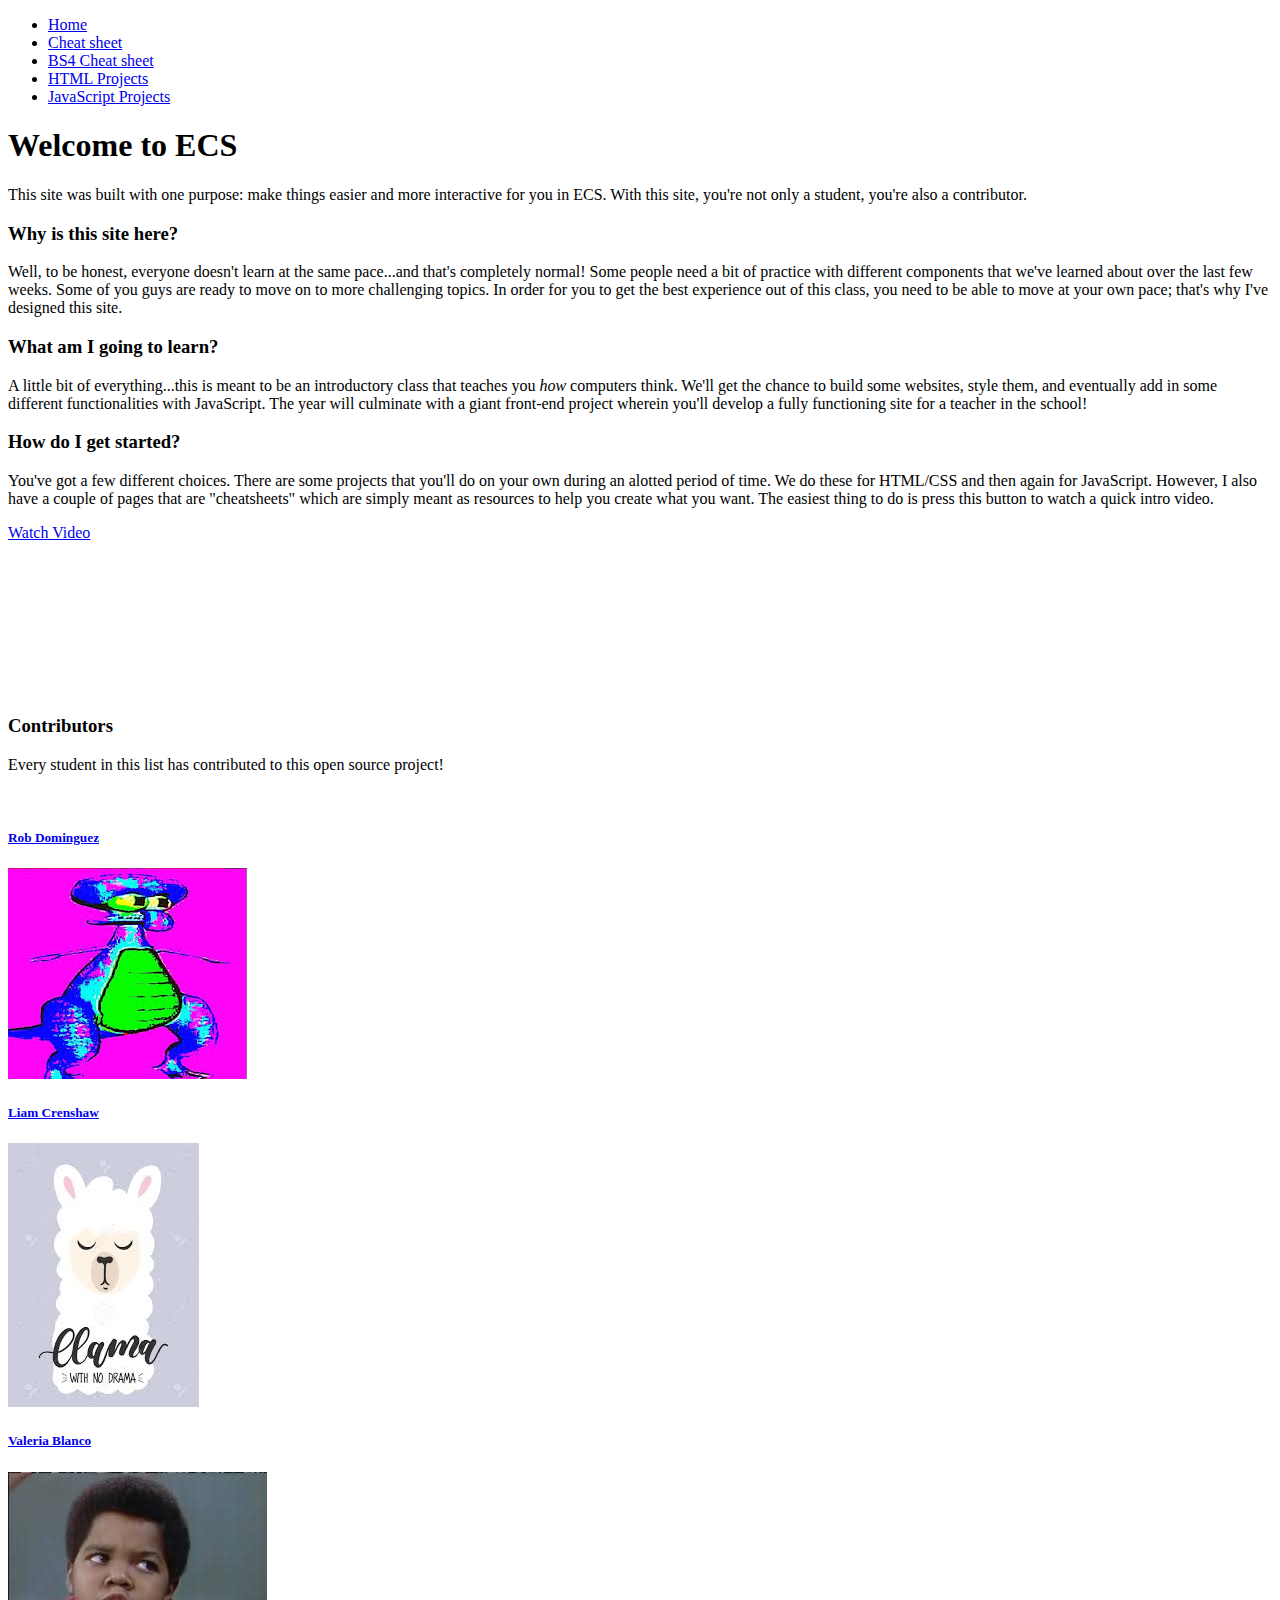
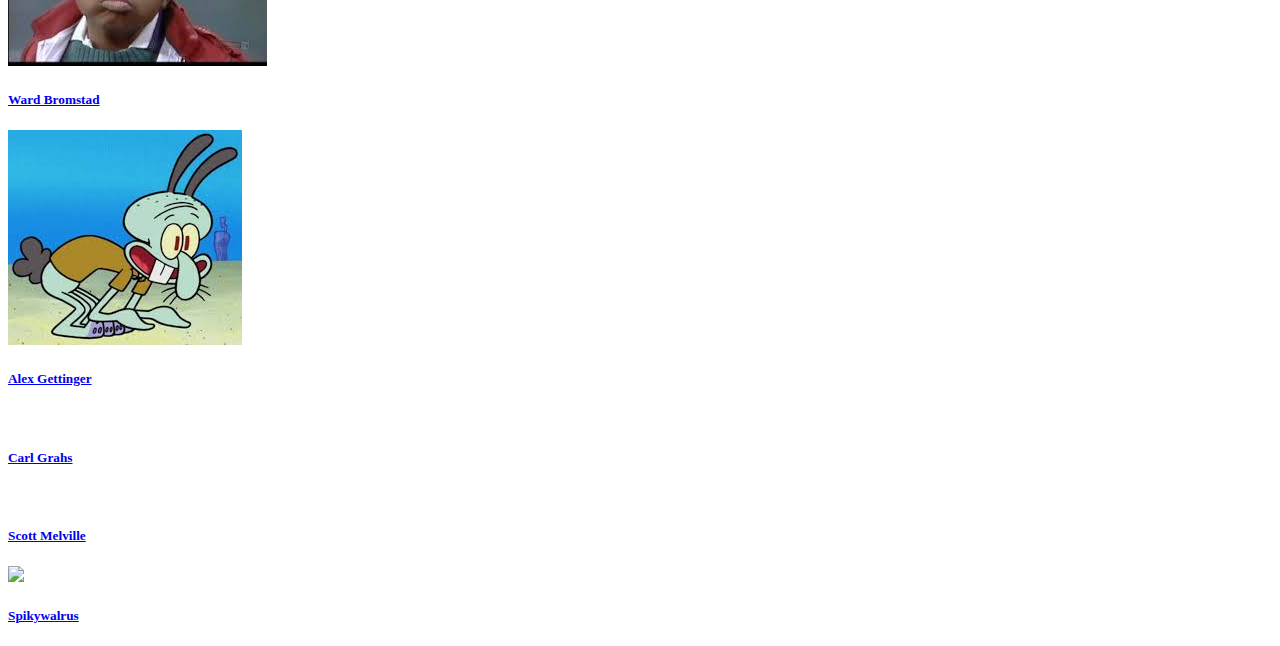
==== index.html @ 7ed65bc9 "Merge branch 'master' into master" ====
<!DOCTYPE html>
<html lang="en">

<head>
    <meta charset="UTF-8">
    <meta name="viewport" content="width=device-width, initial-scale=1.0">
    <meta http-equiv="X-UA-Compatible" content="ie=edge">
    <title>Exploring Computer Science | The Altamont School</title>
    <!-- CSS imports -->
    <link rel="stylesheet" href="assets/css/main.css">
    <!-- Fonts -->
    <link href="https://fonts.googleapis.com/css?family=Bangers|Nunito+Sans&display=swap" rel="stylesheet">
    <script src="https://kit.fontawesome.com/8b2181122f.js" crossorigin="anonymous"></script>
</head>

<body>
    <!-- Header with nav -->
    <nav class="main">
        <ul class="navbar">
            <li class="navItem activeNav"><a href="#">Home</a></li>
            <li class="navItem"><a href="/cheatsheet.html">Cheat sheet</a></li>
            <li class="navItem"><a href="comingsoon.html">BS4 Cheat sheet</a></li>
            <li class="navItem"><a href="comingsoon.html">HTML Projects</a></li>
            <li class="navItem"><a href="comingsoon.html">JavaScript Projects</a></li>
        </ul>
    </nav>
    <!-- Why? -->
    <section class="intro">
        <h1 class="display">Welcome to ECS</h1>
        <p class="lead">This site was built with one purpose: make things easier and more interactive for you in ECS.
            With this site, you're not only a student, you're also a <span class="emphasis">contributor</span>.</p>
    </section>

    <section class="why">
        <h3>Why is this site here?</h3>
        <p>Well, to be honest, everyone doesn't learn at the same pace...and that's completely normal! Some people need
            a bit
            of practice with different components that we've learned about over the last few weeks. Some of you guys are
            ready to move on to more challenging topics. In order for you to get the best experience out of this class,
            you need to be able to move at your own pace; that's why I've designed this site.</p>
    </section>

    <section class="what">
        <h3>What am I going to learn?</h3>
        <div class="what-deets">
            <p>A little bit of everything...this is meant to be an introductory class that teaches you <i>how</i>
                computers
                think. We'll get the chance to build some websites, style them, and eventually add in some different
                functionalities with JavaScript. The year will culminate with a giant front-end project wherein you'll
                develop a fully functioning site for a teacher in the school!</p>
        </div>
    </section>

    <section class="how">
        <h3>How do I get started?</h3>
        <div class="how-deets">
            <p>You've got a few different choices. There are some projects that you'll do on your own during an alotted
                period of time. We do these for HTML/CSS and then again for JavaScript. However, I also have a couple of
                pages that are "cheatsheets" which are simply meant as resources to help you create what you want. The
                easiest thing to do is press this button to watch a quick intro video.</p>
            <a href="#video" class="btn">Watch Video</a>
        </div>
    </section>
    <!-- Intro video -->
    <section class="video" id="video">
        <iframe width="90%" height="100%"
            src="https://web.microsoftstream.com/embed/video/d303ce2f-6610-42fe-a046-403b4e203d30?autoplay=false&amp;showinfo=true"
            allowfullscreen style="border:none;"></iframe>
    </section>

    <!-- Contributors -->
    <section class="contributors">
        <div class="con-heading">
            <h3>Contributors</h3>
            <p>Every student in this list has contributed to this open source project!</p>
        </div>
        <div class="card-gallery">
            <!-- Copy everything between this comment and the next to make your own card! -->
            <a href="https://github.com/robertjdominguez" target="_blank">
                <div class="con-card">
                    <img src="https://avatars1.githubusercontent.com/u/24390149?s=460&v=4" alt="">
                    <h5>Rob Dominguez</h5>
                </div>
            </a>
            <!-- Copying should end here -->
            <!-- Copy everything between this comment and the next to make your own card! -->
            <a href="https://github.com/Cheesepuffs45" target="_blank">
                <div class="con-card">
                    <img src="[data-uri]"">
                    <h5>Liam Crenshaw</h5>
                </div>
            </a>
            <!-- Copying should end here -->
            <a href="https://github.com/VBL4NC0" target="_blank">
                <div class="con-card">
                    <img src= "[data-uri]" alt="">                  
                    <h5>Valeria Blanco</h5>
                  </div>
             </a>
             <!-- Copy everything between this comment and the next to make your own card! -->
            <a href="https://github.com/wbromstad5" target="_blank">
                <div class="con-card">
                    <img src="[data-uri]" alt="">
                    <h5>Ward Bromstad</h5>
                </div>
            </a>
            <!-- Copying should end here -->
              <!-- Copy everything between this comment and the next to make your own card! -->
            <a href="https://github.com/AG1218" target="_blank">
                <div class="con-card">
                    <img src="[data-uri]" alt="">
                    <h5>Alex Gettinger</h5>
                </div>
            </a>
            <!-- Copying should end here -->
            <a href="https://github.com/carlisastudent" target="_blank">
                <div class="con-card">
                    <img src="https://i.ytimg.com/vi/hFNPY_sN3j4/maxresdefault.jpg" alt="">
                    <h5>Carl Grahs</h5>
                </div>
            </a>
            <!-- Copying should end here -->
            <!-- Copy everything between this comment and the next to make your own card! -->
            <a href="https://github.com/smelville427" target="_blank">
                <div class="con-card">
                    <img src="https://www.google.com/url?sa=i&rct=j&q=&esrc=s&source=images&cd=&ved=2ahUKEwjQiPqblqblAhUHrZ4KHTE6A80QjRx6BAgBEAQ&url=https%3A%2F%2Fmemesfeel.com%2F22-hilarious-memes-clean%2F&psig=AOvVaw2g87iuGns0usBiGvsPM8h5&ust=1571500604281369" alt="">
                    <h5>Scott Melville</h5>
                </div>
            </a>
            <!-- Copying should end here -->
            <a href="https://https://github.com/M4Y4D3V4LK" target="_blank">
                <div class="con-card">
                    <img src="https://encrypted-tbn0.gstatic.com/images?q=tbn:ANd9GcRHtRPz60lWfe8nUEC6gCAuNrwGvSD_1UCewKWA2OLEoOxAYRE2ng">
                    <h5>Spikywalrus</h5>
                </div>
            </a>
            <!-- Copying should end here -->
        </div>
    </section>
</body>

</html>
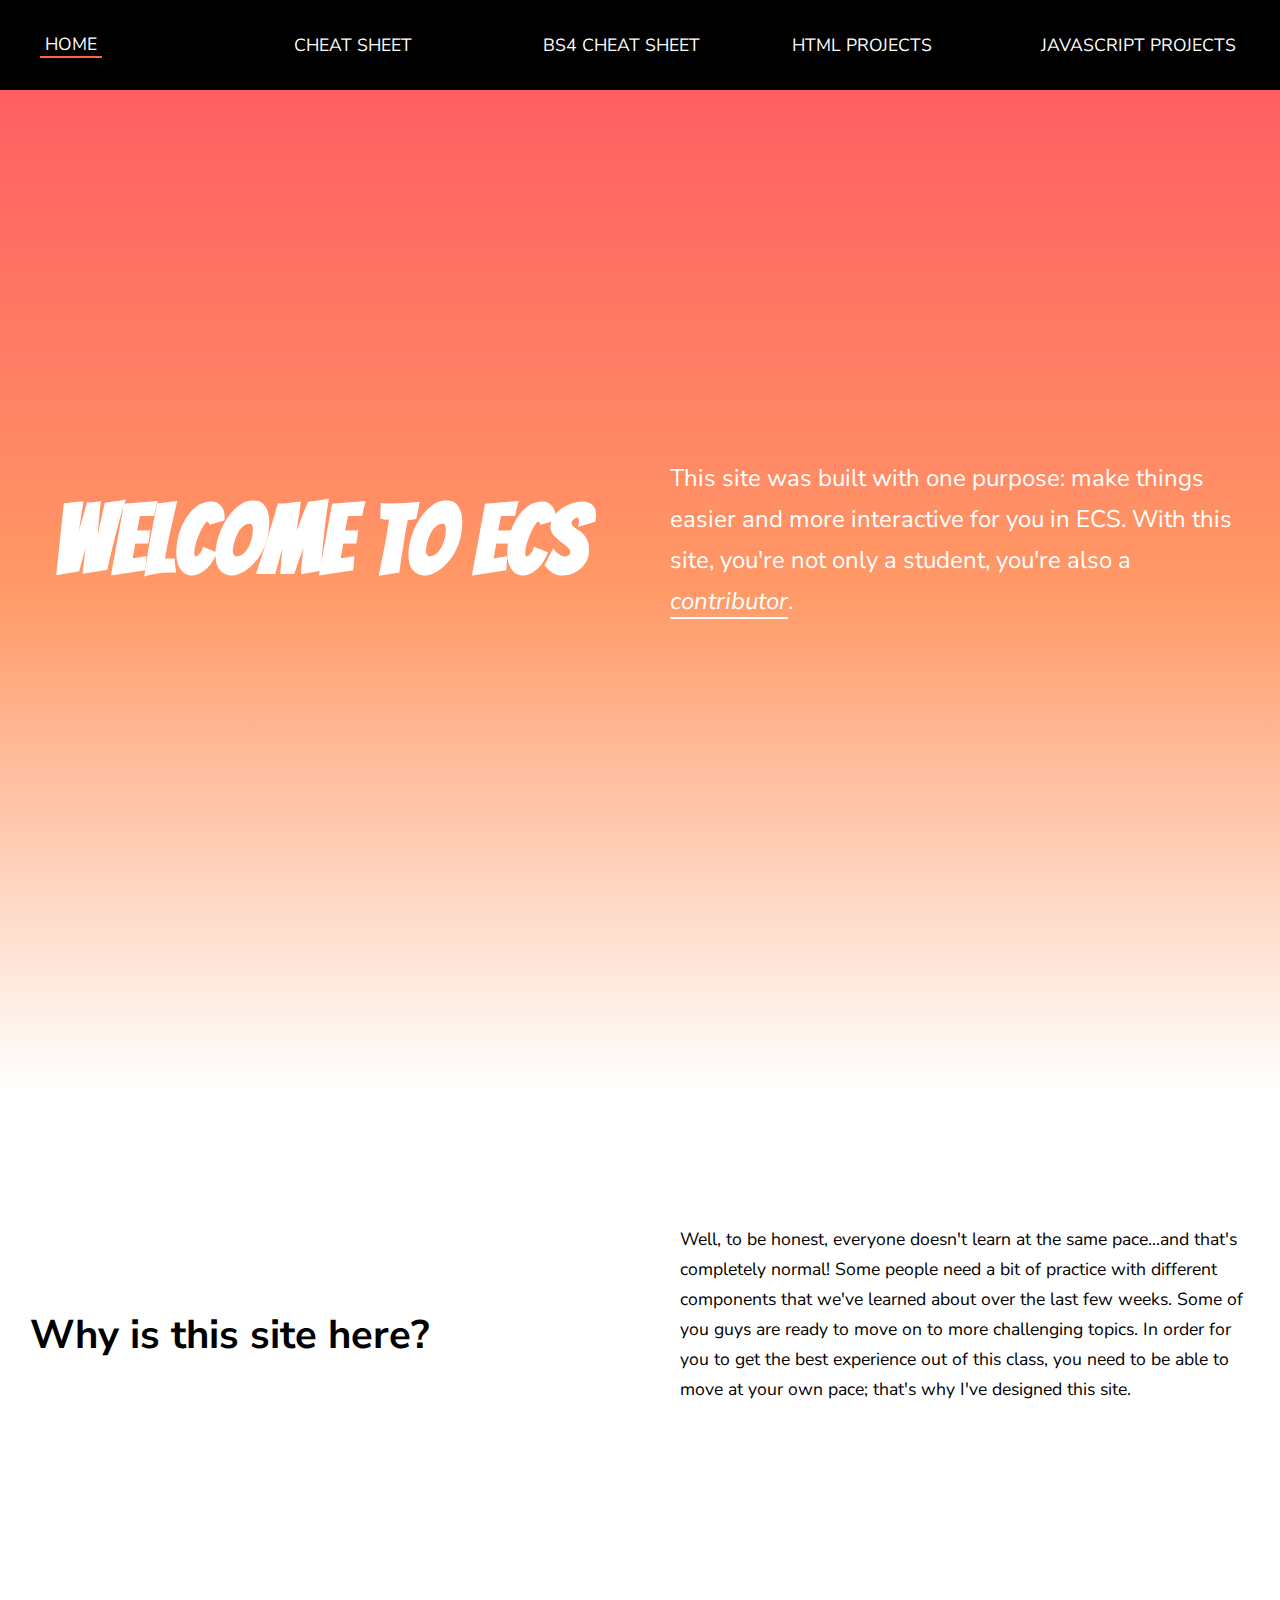
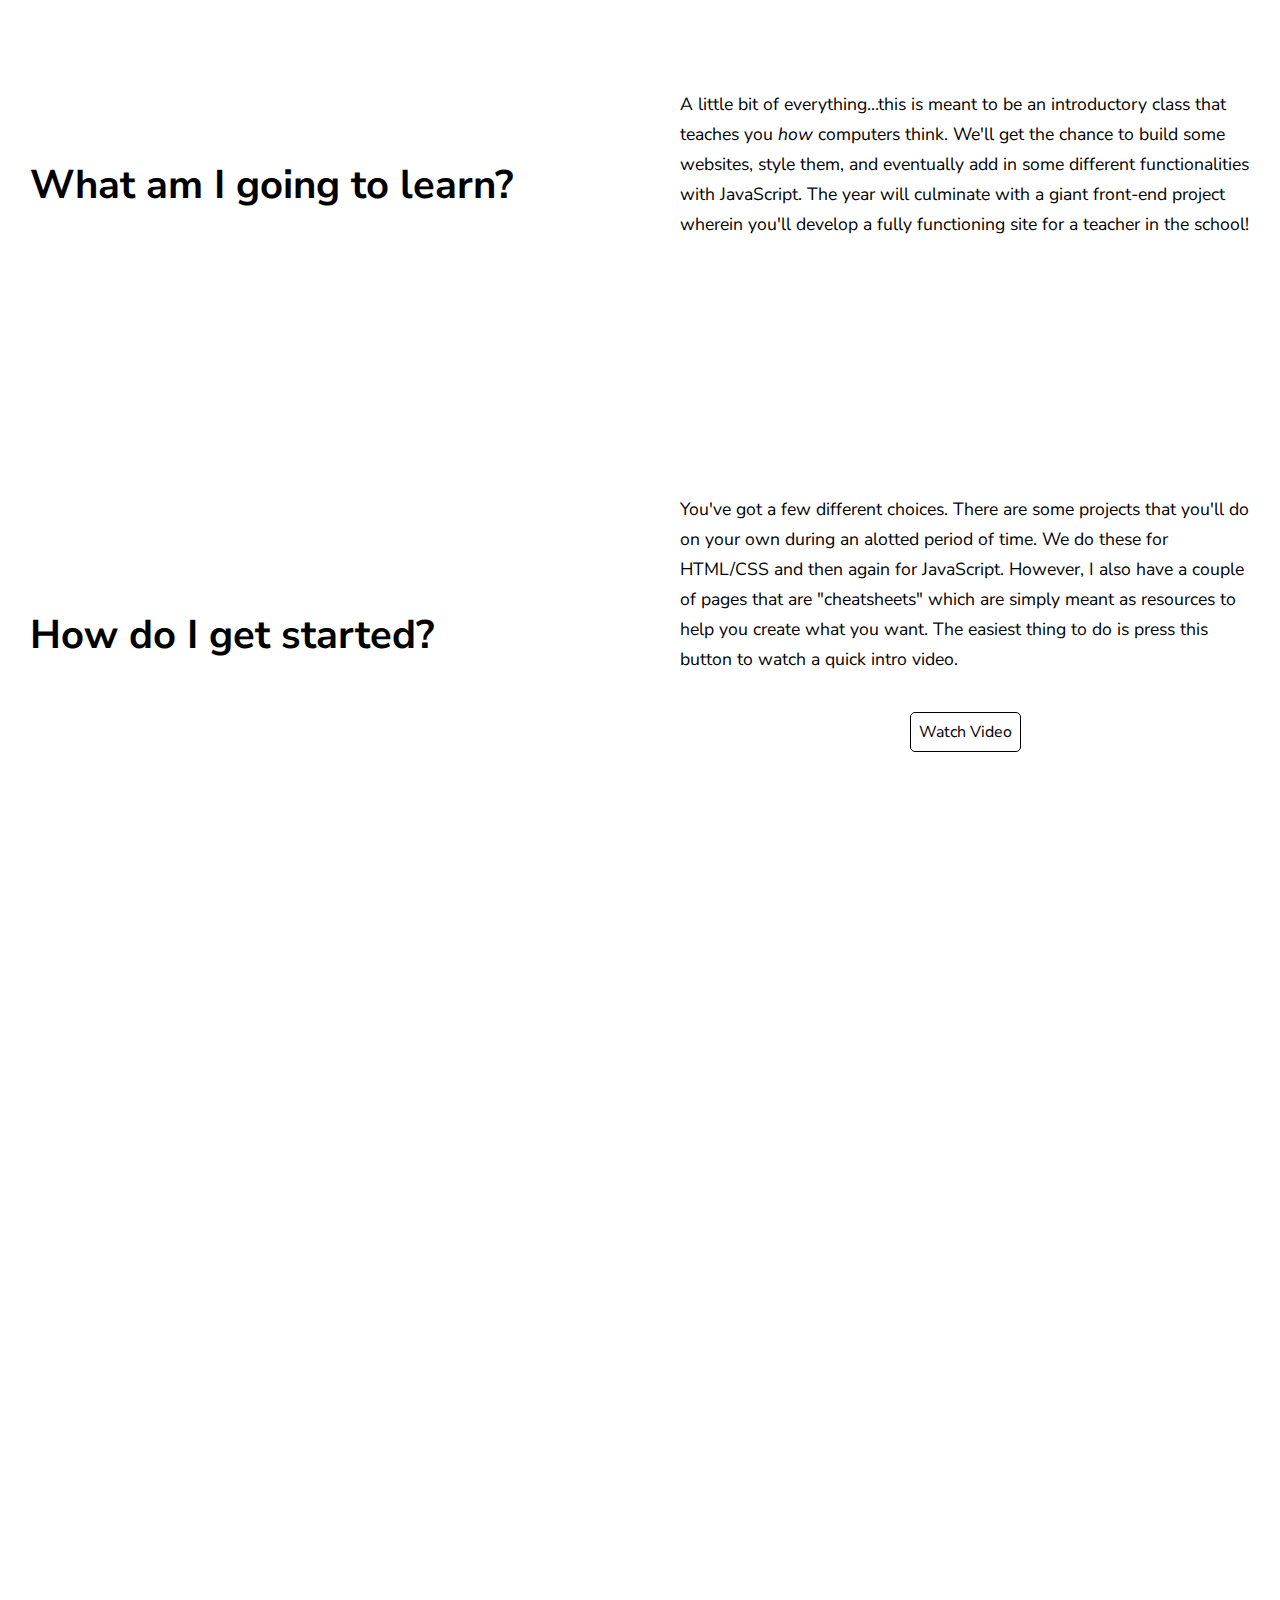
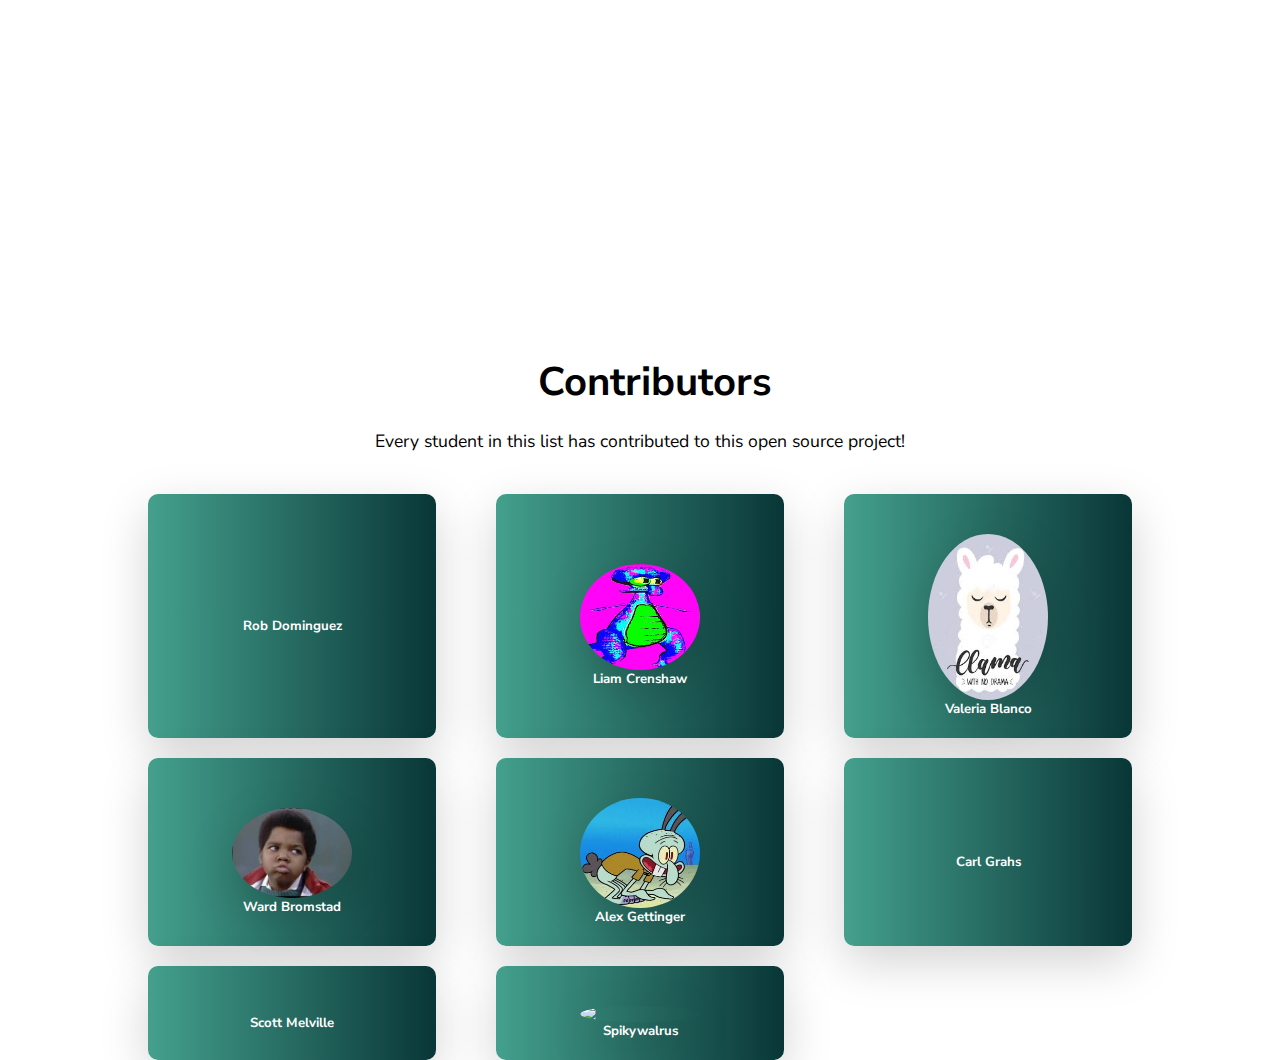
==== commit 1139855e: "Updated link in nav for h-proj" ====
--- a/index.html
+++ b/index.html
@@ -20,7 +20,7 @@
             <li class="navItem activeNav"><a href="#">Home</a></li>
             <li class="navItem"><a href="/cheatsheet.html">Cheat sheet</a></li>
             <li class="navItem"><a href="comingsoon.html">BS4 Cheat sheet</a></li>
-            <li class="navItem"><a href="comingsoon.html">HTML Projects</a></li>
+            <li class="navItem"><a href="html_proj.html">HTML Projects</a></li>
             <li class="navItem"><a href="comingsoon.html">JavaScript Projects</a></li>
         </ul>
     </nav>
@@ -91,24 +91,27 @@
                 </div>
             </a>
             <!-- Copying should end here -->
-            <a href="https://github.com/VBL4NC0" target="_blank">
-                <div class="con-card">
-                    <img src= "[data-uri]" alt="">                  
-                    <h5>Valeria Blanco</h5>
-                  </div>
-             </a>
-             <!-- Copy everything between this comment and the next to make your own card! -->
+            <a href=" https://github.com/VBL4NC0" target="_blank">
+                    <div class="con-card">
+                        <img src="[data-uri]"
+                            alt="">
+                        <h5>Valeria Blanco</h5>
+                    </div>
+            </a>
+            <!-- Copy everything between this comment and the next to make your own card! -->
             <a href="https://github.com/wbromstad5" target="_blank">
                 <div class="con-card">
-                    <img src="[data-uri]" alt="">
+                    <img src="[data-uri]"
+                        alt="">
                     <h5>Ward Bromstad</h5>
                 </div>
             </a>
             <!-- Copying should end here -->
-              <!-- Copy everything between this comment and the next to make your own card! -->
+            <!-- Copy everything between this comment and the next to make your own card! -->
             <a href="https://github.com/AG1218" target="_blank">
                 <div class="con-card">
-                    <img src="[data-uri]" alt="">
+                    <img src="[data-uri]"
+                        alt="">
                     <h5>Alex Gettinger</h5>
                 </div>
             </a>
@@ -123,14 +126,16 @@
             <!-- Copy everything between this comment and the next to make your own card! -->
             <a href="https://github.com/smelville427" target="_blank">
                 <div class="con-card">
-                    <img src="https://www.google.com/url?sa=i&rct=j&q=&esrc=s&source=images&cd=&ved=2ahUKEwjQiPqblqblAhUHrZ4KHTE6A80QjRx6BAgBEAQ&url=https%3A%2F%2Fmemesfeel.com%2F22-hilarious-memes-clean%2F&psig=AOvVaw2g87iuGns0usBiGvsPM8h5&ust=1571500604281369" alt="">
+                    <img src="https://www.google.com/url?sa=i&rct=j&q=&esrc=s&source=images&cd=&ved=2ahUKEwjQiPqblqblAhUHrZ4KHTE6A80QjRx6BAgBEAQ&url=https%3A%2F%2Fmemesfeel.com%2F22-hilarious-memes-clean%2F&psig=AOvVaw2g87iuGns0usBiGvsPM8h5&ust=1571500604281369"
+                        alt="">
                     <h5>Scott Melville</h5>
                 </div>
             </a>
             <!-- Copying should end here -->
-            <a href="https://https://github.com/M4Y4D3V4LK" target="_blank">
+            <a href="https://github.com/M4Y4D3V4LK" target="_blank">
                 <div class="con-card">
-                    <img src="https://encrypted-tbn0.gstatic.com/images?q=tbn:ANd9GcRHtRPz60lWfe8nUEC6gCAuNrwGvSD_1UCewKWA2OLEoOxAYRE2ng">
+                    <img
+                        src="https://encrypted-tbn0.gstatic.com/images?q=tbn:ANd9GcRHtRPz60lWfe8nUEC6gCAuNrwGvSD_1UCewKWA2OLEoOxAYRE2ng">
                     <h5>Spikywalrus</h5>
                 </div>
             </a>
@@ -139,4 +144,4 @@
     </section>
 </body>
 
-</html>
+</html>--- a/assets/css/main.css
+++ b/assets/css/main.css
@@ -0,0 +1,463 @@
+:root {}
+
+html {
+    font-family: 'Nunito Sans', sans-serif;
+    font-size: 1rem;
+    scroll-behavior: smooth;
+}
+
+body {
+    margin: 0;
+}
+
+/* Typography */
+
+h1 {
+    font-family: 'Bangers', cursive;
+    margin-bottom: 0;
+    margin-left: 30px;
+    margin-right: 30px;
+    font-size: 4rem;
+}
+
+h2 {
+    margin-top: 0;
+    margin-bottom: 0;
+    margin-left: 30px;
+    font-size: 3rem;
+}
+
+h3 {
+    margin-bottom: 0;
+    margin-left: 30px;
+    font-size: 2.5rem;
+}
+
+h4 {
+    margin-bottom: 0;
+    margin-left: 30px;
+    font-size: 1.75rem;
+}
+
+p {
+    margin-left: 30px;
+    margin-right: 30px;
+    font-size: 1.1rem;
+    line-height: 1.7;
+}
+
+/* Special type classes */
+.display {
+    font-size: 6rem;
+    margin-top: 0;
+}
+
+.lead {
+    font-size: 1.5rem;
+    line-height: 1.7;
+}
+
+.emphasis {
+    border-bottom: solid 2px white;
+    font-style: italic;
+}
+
+.btn {
+    text-decoration: none;
+    color: black;
+    border: solid 1px black;
+    padding: 8px;
+    border-radius: 5px;
+}
+
+.btn:hover {
+    background: black;
+    color: white;
+}
+
+/* Navbar */
+
+.main ul {
+    display: grid;
+    grid-gap: 5px;
+    grid-template-columns: repeat(5, 1fr);
+    min-height: 10vh;
+    list-style-type: none;
+    background: black;
+    margin: 0;
+    place-items: center start;
+    font-size: 1.1rem;
+    text-transform: uppercase;
+}
+
+.activeNav {
+    border-bottom: solid 2px tomato;
+}
+
+.navbar li a {
+    text-decoration: none;
+    color: white;
+    padding: 5px;
+}
+
+.navbar li a:hover {
+    color: tomato;
+}
+
+/* LANDING PAGE RULES */
+
+.intro {
+    display: grid;
+    grid-template-columns: 1fr 1fr;
+    background: #00b09b;
+    /* fallback for old browsers */
+    background: -webkit-linear-gradient(to bottom, #ff5e62, #ff9966, white);
+    /* Chrome 10-25, Safari 5.1-6 */
+    background: linear-gradient(to bottom, #ff5e62, #ff9966, white);
+    /* W3C, IE 10+/ Edge, Firefox 16+, Chrome 26+, Opera 12+, Safari 7+ */
+    color: white;
+    min-height: 100vh;
+    margin-top: 0;
+    place-items: center center;
+    padding-bottom: 100px;
+}
+
+.why {
+    display: grid;
+    grid-gap: 20px;
+    grid-template-columns: repeat(2, 1fr);
+    min-height: 50vh;
+    place-items: center center;
+    text-align: left;
+}
+
+.why h3 {
+    justify-self: start;
+}
+
+.what {
+    display: grid;
+    grid-gap: 20px;
+    grid-template-columns: repeat(2, 1fr);
+    min-height: 50vh;
+    place-items: center center;
+    text-align: left;
+}
+
+.what h3 {
+    justify-self: start;
+}
+
+.how {
+    display: grid;
+    grid-gap: 20px;
+    grid-template-columns: repeat(2, 1fr);
+    min-height: 50vh;
+    place-items: center center;
+    text-align: left;
+}
+
+.how h3 {
+    justify-self: start;
+}
+
+.how-deets {
+    display: grid;
+    grid-gap: 20px;
+    grid-template-columns: 1fr;
+    justify-items: center;
+}
+
+.video {
+    display: grid;
+    place-items: center center;
+    margin-top: 200px;
+    margin-bottom: 200px;
+    min-height: 75vh;
+}
+
+/* Contributors */
+.contributors {
+    display: grid;
+    justify-content: center;
+    text-align: center;
+    grid-template-columns: 80%;
+}
+
+.card-gallery {
+    display: grid;
+    grid-template-columns: repeat(auto-fit, minmax(250px, 1fr));
+    grid-gap: 20px;
+}
+
+.card-gallery a {
+    text-decoration: none;
+}
+
+.con-card {
+    display: grid;
+    place-items: center center;
+    background: linear-gradient(to right, #44a08d, #093637);
+    /* W3C, IE 10+/ Edge, Firefox 16+, Chrome 26+, Opera 12+, Safari 7+ */
+    color: white;
+    border-radius: 10px;
+    margin: 20px;
+    box-shadow: 0 1rem 3rem rgba(0, 0, 0, .175) !important;
+    min-height: 100%;
+    align-content: center;
+}
+
+.con-card:hover {
+    transform: scale(1.02);
+    transition: transform .4s;
+    cursor: pointer;
+}
+
+.con-card img {
+    width: 120px;
+    height: auto;
+    border-radius: 50%;
+    margin-top: 20px;
+    margin-bottom: 0;
+    box-shadow: 0 1rem 3rem rgba(0, 0, 0, .175) !important;
+}
+
+.con-card h5 {
+    margin: 0;
+}
+
+/* CHEATSHEET RULES */
+
+.cheat-header {
+    display: grid;
+    grid-template-columns: 1fr;
+    min-height: 100vh;
+    color: white;
+    align-items: start;
+    justify-items: center;
+    background: linear-gradient(to bottom, #667db6, #0082c8, #0082c8, #667db6);
+}
+
+.cheat-header h1,
+h4 {
+    margin-left: 50px;
+    margin-bottom: 0;
+    margin-right: 50px;
+    margin-top: 50px;
+}
+
+.lang-nav {
+    display: grid;
+    place-items: center center;
+}
+
+.lang-nav ul {
+    display: grid;
+    width: 80vw;
+    grid-gap: 20px;
+    min-height: 10vh;
+    padding-bottom: 50px;
+    list-style-type: none;
+    /* grid-template-columns: 1fr 1fr 1fr; */
+    grid-template-columns: repeat(auto-fit, minmax(200px, 1fr));
+}
+
+.lang-nav li {
+    display: grid;
+    background: linear-gradient(to right, rgb(241, 228, 110), rgb(243, 219, 7));
+    border-radius: 5px;
+    place-items: center center;
+    font-size: 2rem;
+    box-shadow: 0 1rem 3rem rgba(0, 0, 0, .175) !important;
+}
+
+.lang-nav li:hover {
+    transform: scale(1.02);
+    transition: transform .4s;
+    cursor: pointer;
+}
+
+.lang-nav li a {
+    text-decoration: none;
+    color: black;
+    font-weight: 750;
+}
+
+
+.html-cheat {
+    display: grid;
+    margin-top: 200px;
+    grid-template-columns: 1fr;
+    margin-left: 50px;
+    margin-right: 50px;
+    /* Remove after content built */
+    padding-bottom: 200px;
+    justify-content: center;
+}
+
+.html-cheat h2,
+h4 {
+    justify-self: center;
+    margin-bottom: 0;
+}
+
+.code-pair {
+    display: grid;
+    grid-gap: 30px;
+    margin-top: 150px;
+    grid-template-columns: 1fr 1fr;
+    align-items: center;
+}
+
+.explanation {
+    display: grid;
+    justify-self: center;
+    grid-column: 1 / -1;
+    min-height: 200px;
+    min-width: 85%;
+    /* styling */
+    background: #ecf0f1;
+    font-weight: 100;
+    place-items: center center;
+}
+
+code {
+    display: grid;
+    grid-template-columns: 1fr;
+}
+
+.sample {
+    display: grid;
+    grid-template-columns: 1fr;
+}
+
+.code-card {
+    display: grid;
+    border: solid 1px black;
+    place-items: center center;
+}
+
+/* COMING SOON */
+
+.gif {
+    display: grid;
+    min-height: 100vh;
+    place-items: center center;
+    background: black;
+    color: white;
+}
+
+.gif img {
+    width: 55%;
+    height: auto;
+}
+
+/* HTML Projects */
+.html-gallery {
+    display: grid;
+    min-height: 100vh;
+}
+
+.html-proj {
+    display: grid;
+    margin: 30px;
+}
+
+.html-proj-info {
+    display: grid;
+    grid-column: 1 / -1;
+}
+
+.html-proj-info a {
+    text-decoration: none;
+    color: black;
+}
+
+.html-proj-info a:hover {
+    border-bottom: solid 2px #ff5e62;
+    color: #667db6;
+}
+
+.html-proj-info h4 {
+    justify-self: start;
+    margin-bottom: 10px;
+}
+
+.html-proj-video-gallery {
+    display: grid;
+    grid-template-columns: repeat(auto-fit, minmax(200px, 1fr));
+    grid-gap: 20px;
+}
+
+.html-proj-video {
+    text-align: start;
+    /* border: solid 1px black; */
+    display: grid;
+}
+
+.html-proj-video:hover {
+    border: solid 1px black;
+    transform: scale(1.01);
+    transition: transform .4s;
+    cursor: pointer;
+    box-shadow: 0 1rem 3rem rgba(0, 0, 0, .1) !important;
+}
+
+.html-proj-video iframe {
+    height: 200px;
+    width: auto;
+    margin: 10px;
+    align-self: end;
+}
+
+.img-spacer {
+    background: url('../images/352111-PAR7S3-904.jpg') no-repeat fixed center center;
+    min-height: 60vh;
+    margin: 20px;
+}
+
+
+
+
+
+/* Media Queries */
+@media (max-width: 700px) {
+
+    .display {
+        font-size: 5rem;
+        text-align: center;
+    }
+
+    .main ul {
+        grid-template-columns: 1fr;
+        place-items: center center;
+    }
+
+    .intro {
+        grid-template-columns: 1fr;
+    }
+
+    .why {
+        grid-template-columns: 1fr;
+    }
+
+    .what {
+        grid-template-columns: 1fr;
+    }
+
+    .how {
+        grid-template-columns: 1fr;
+    }
+
+    .lang-nav ul {
+        grid-template-columns: 1fr;
+    }
+
+    .html-cheat {
+        grid-template-columns: 1fr;
+    }
+
+    .code-pair {
+        grid-template-columns: 1fr;
+    }
+}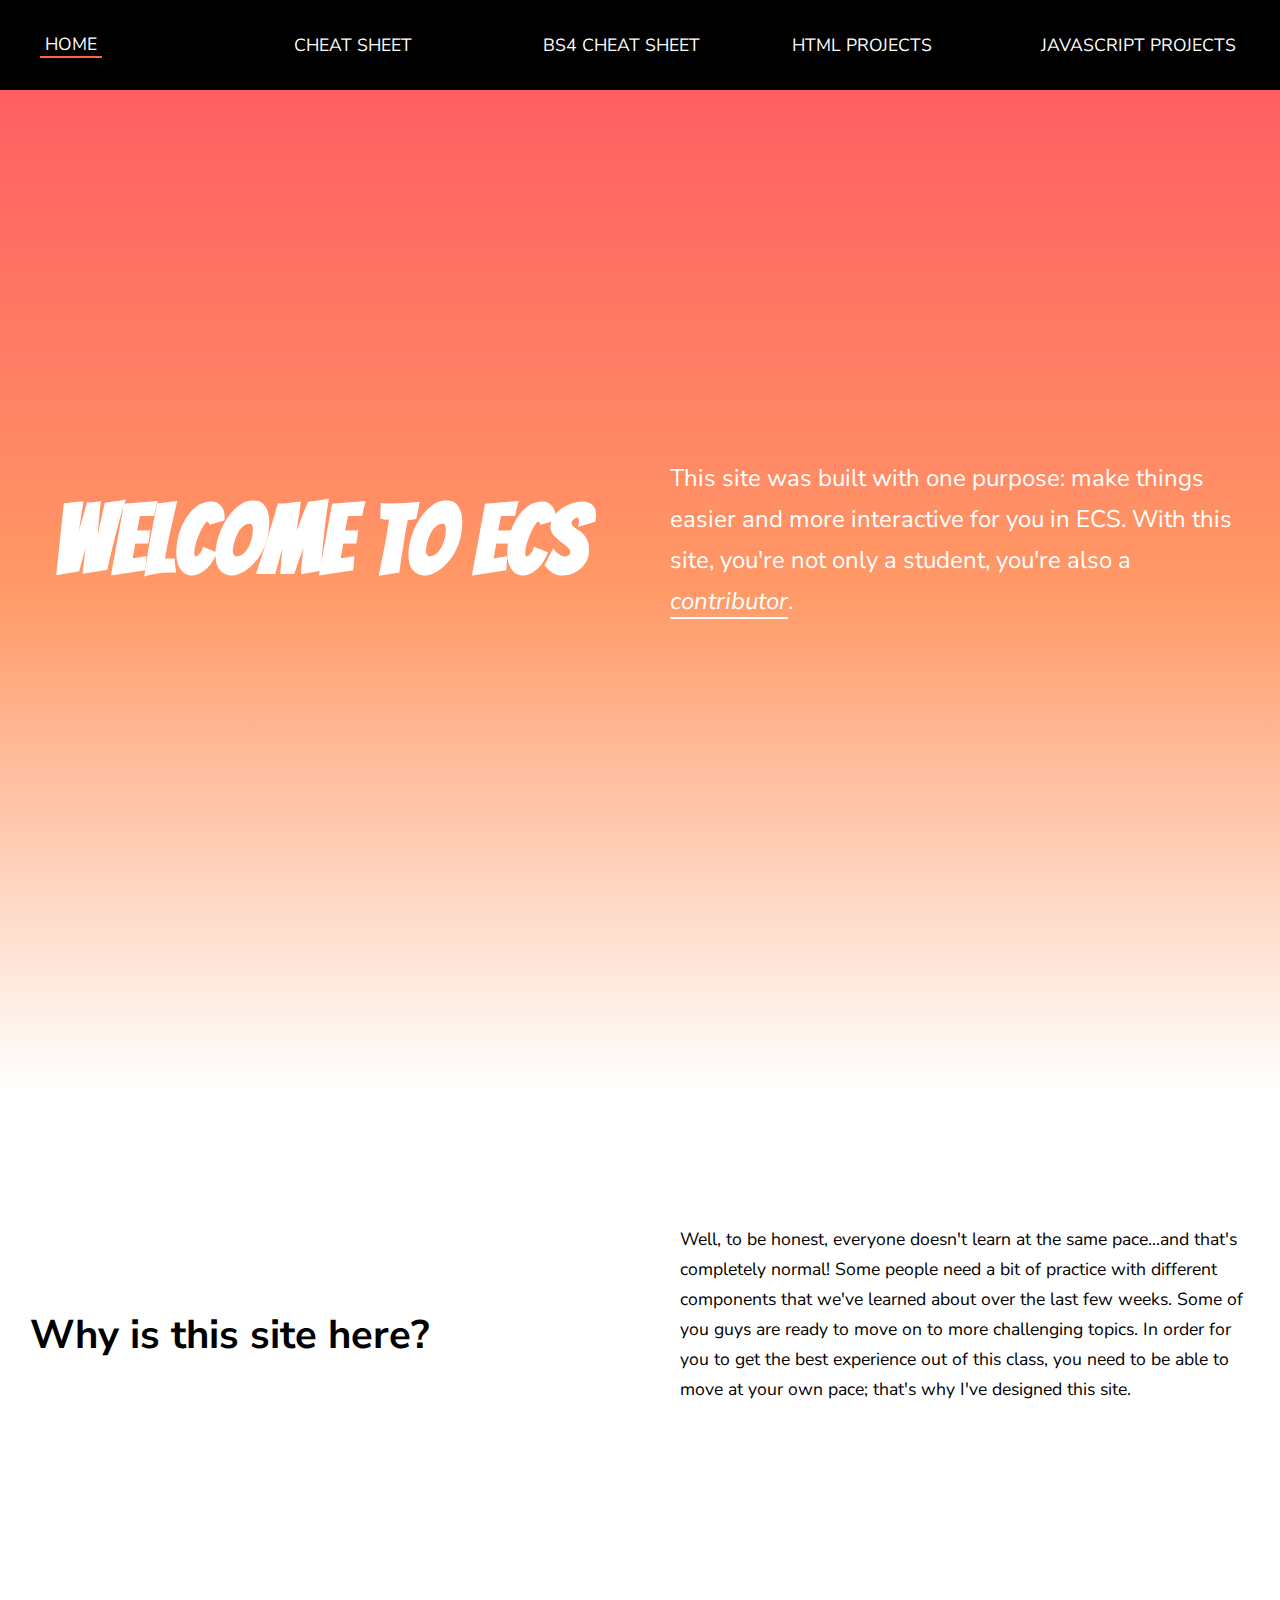
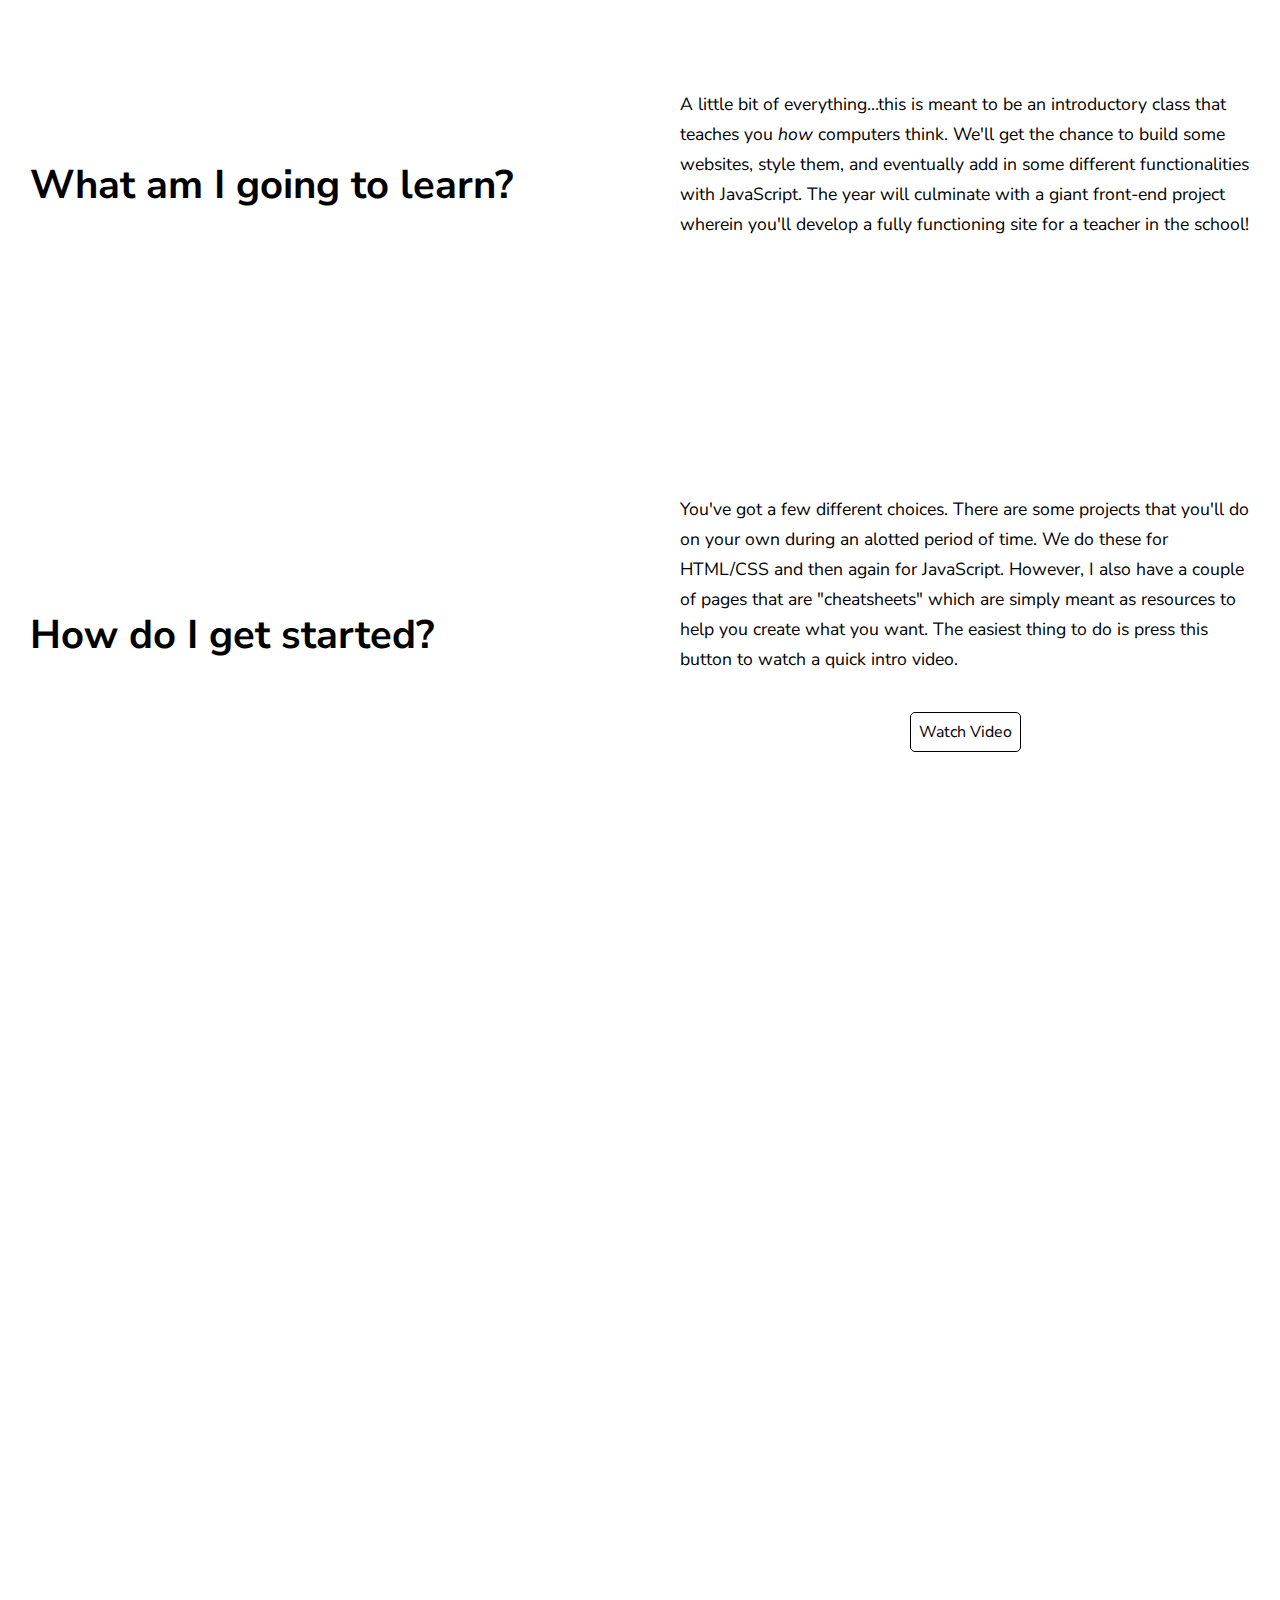
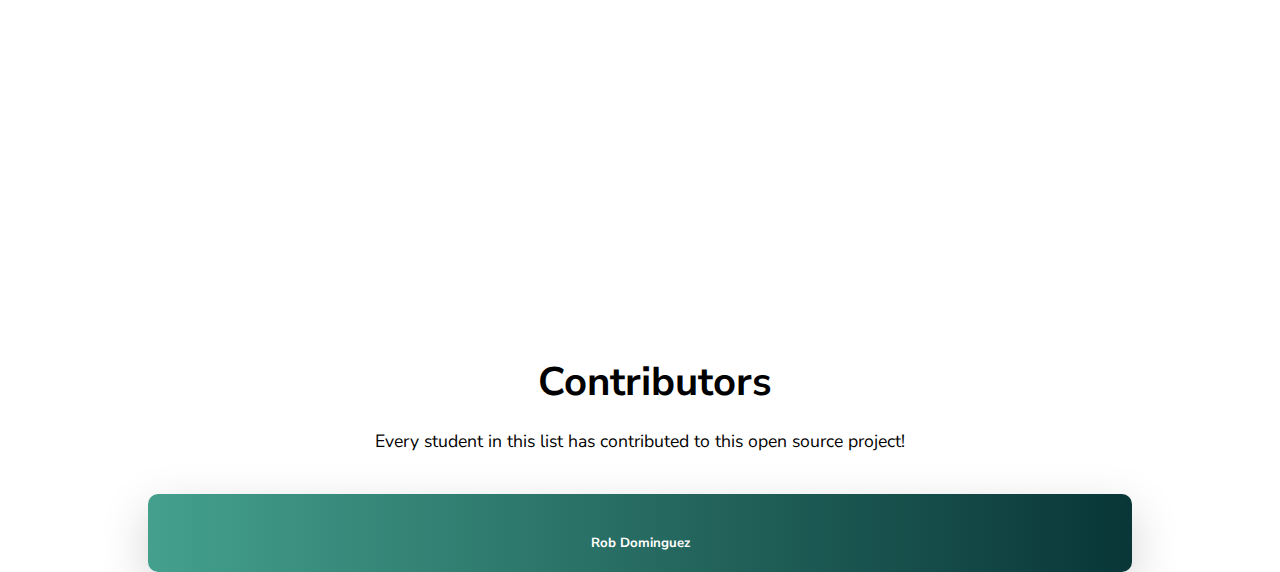
==== commit e6b5124e: "Update index.html" ====
--- a/index.html
+++ b/index.html
@@ -20,7 +20,7 @@
             <li class="navItem activeNav"><a href="#">Home</a></li>
             <li class="navItem"><a href="/cheatsheet.html">Cheat sheet</a></li>
             <li class="navItem"><a href="comingsoon.html">BS4 Cheat sheet</a></li>
-            <li class="navItem"><a href="html_proj.html">HTML Projects</a></li>
+            <li class="navItem"><a href="comingsoon.html">HTML Projects</a></li>
             <li class="navItem"><a href="comingsoon.html">JavaScript Projects</a></li>
         </ul>
     </nav>
@@ -78,65 +78,8 @@
             <!-- Copy everything between this comment and the next to make your own card! -->
             <a href="https://github.com/robertjdominguez" target="_blank">
                 <div class="con-card">
-                    <img src="https://avatars1.githubusercontent.com/u/24390149?s=460&v=4" alt="">
+                    <img src="">
                     <h5>Rob Dominguez</h5>
-                </div>
-            </a>
-            <!-- Copying should end here -->
-            <!-- Copy everything between this comment and the next to make your own card! -->
-            <a href="https://github.com/Cheesepuffs45" target="_blank">
-                <div class="con-card">
-                    <img src="[data-uri]"">
-                    <h5>Liam Crenshaw</h5>
-                </div>
-            </a>
-            <!-- Copying should end here -->
-            <a href=" https://github.com/VBL4NC0" target="_blank">
-                    <div class="con-card">
-                        <img src="[data-uri]"
-                            alt="">
-                        <h5>Valeria Blanco</h5>
-                    </div>
-            </a>
-            <!-- Copy everything between this comment and the next to make your own card! -->
-            <a href="https://github.com/wbromstad5" target="_blank">
-                <div class="con-card">
-                    <img src="[data-uri]"
-                        alt="">
-                    <h5>Ward Bromstad</h5>
-                </div>
-            </a>
-            <!-- Copying should end here -->
-            <!-- Copy everything between this comment and the next to make your own card! -->
-            <a href="https://github.com/AG1218" target="_blank">
-                <div class="con-card">
-                    <img src="[data-uri]"
-                        alt="">
-                    <h5>Alex Gettinger</h5>
-                </div>
-            </a>
-            <!-- Copying should end here -->
-            <a href="https://github.com/carlisastudent" target="_blank">
-                <div class="con-card">
-                    <img src="https://i.ytimg.com/vi/hFNPY_sN3j4/maxresdefault.jpg" alt="">
-                    <h5>Carl Grahs</h5>
-                </div>
-            </a>
-            <!-- Copying should end here -->
-            <!-- Copy everything between this comment and the next to make your own card! -->
-            <a href="https://github.com/smelville427" target="_blank">
-                <div class="con-card">
-                    <img src="https://www.google.com/url?sa=i&rct=j&q=&esrc=s&source=images&cd=&ved=2ahUKEwjQiPqblqblAhUHrZ4KHTE6A80QjRx6BAgBEAQ&url=https%3A%2F%2Fmemesfeel.com%2F22-hilarious-memes-clean%2F&psig=AOvVaw2g87iuGns0usBiGvsPM8h5&ust=1571500604281369"
-                        alt="">
-                    <h5>Scott Melville</h5>
-                </div>
-            </a>
-            <!-- Copying should end here -->
-            <a href="https://github.com/M4Y4D3V4LK" target="_blank">
-                <div class="con-card">
-                    <img
-                        src="https://encrypted-tbn0.gstatic.com/images?q=tbn:ANd9GcRHtRPz60lWfe8nUEC6gCAuNrwGvSD_1UCewKWA2OLEoOxAYRE2ng">
-                    <h5>Spikywalrus</h5>
                 </div>
             </a>
             <!-- Copying should end here -->
@@ -144,4 +87,4 @@
     </section>
 </body>
 
-</html>+</html>
--- a/assets/css/main.css
+++ b/assets/css/main.css
@@ -396,8 +396,8 @@
 }
 
 .html-proj-video:hover {
-    border: solid 1px black;
-    transform: scale(1.01);
+    /* border: solid 1px black; */
+    /* transform: scale(1.01); */
     transition: transform .4s;
     cursor: pointer;
     box-shadow: 0 1rem 3rem rgba(0, 0, 0, .1) !important;
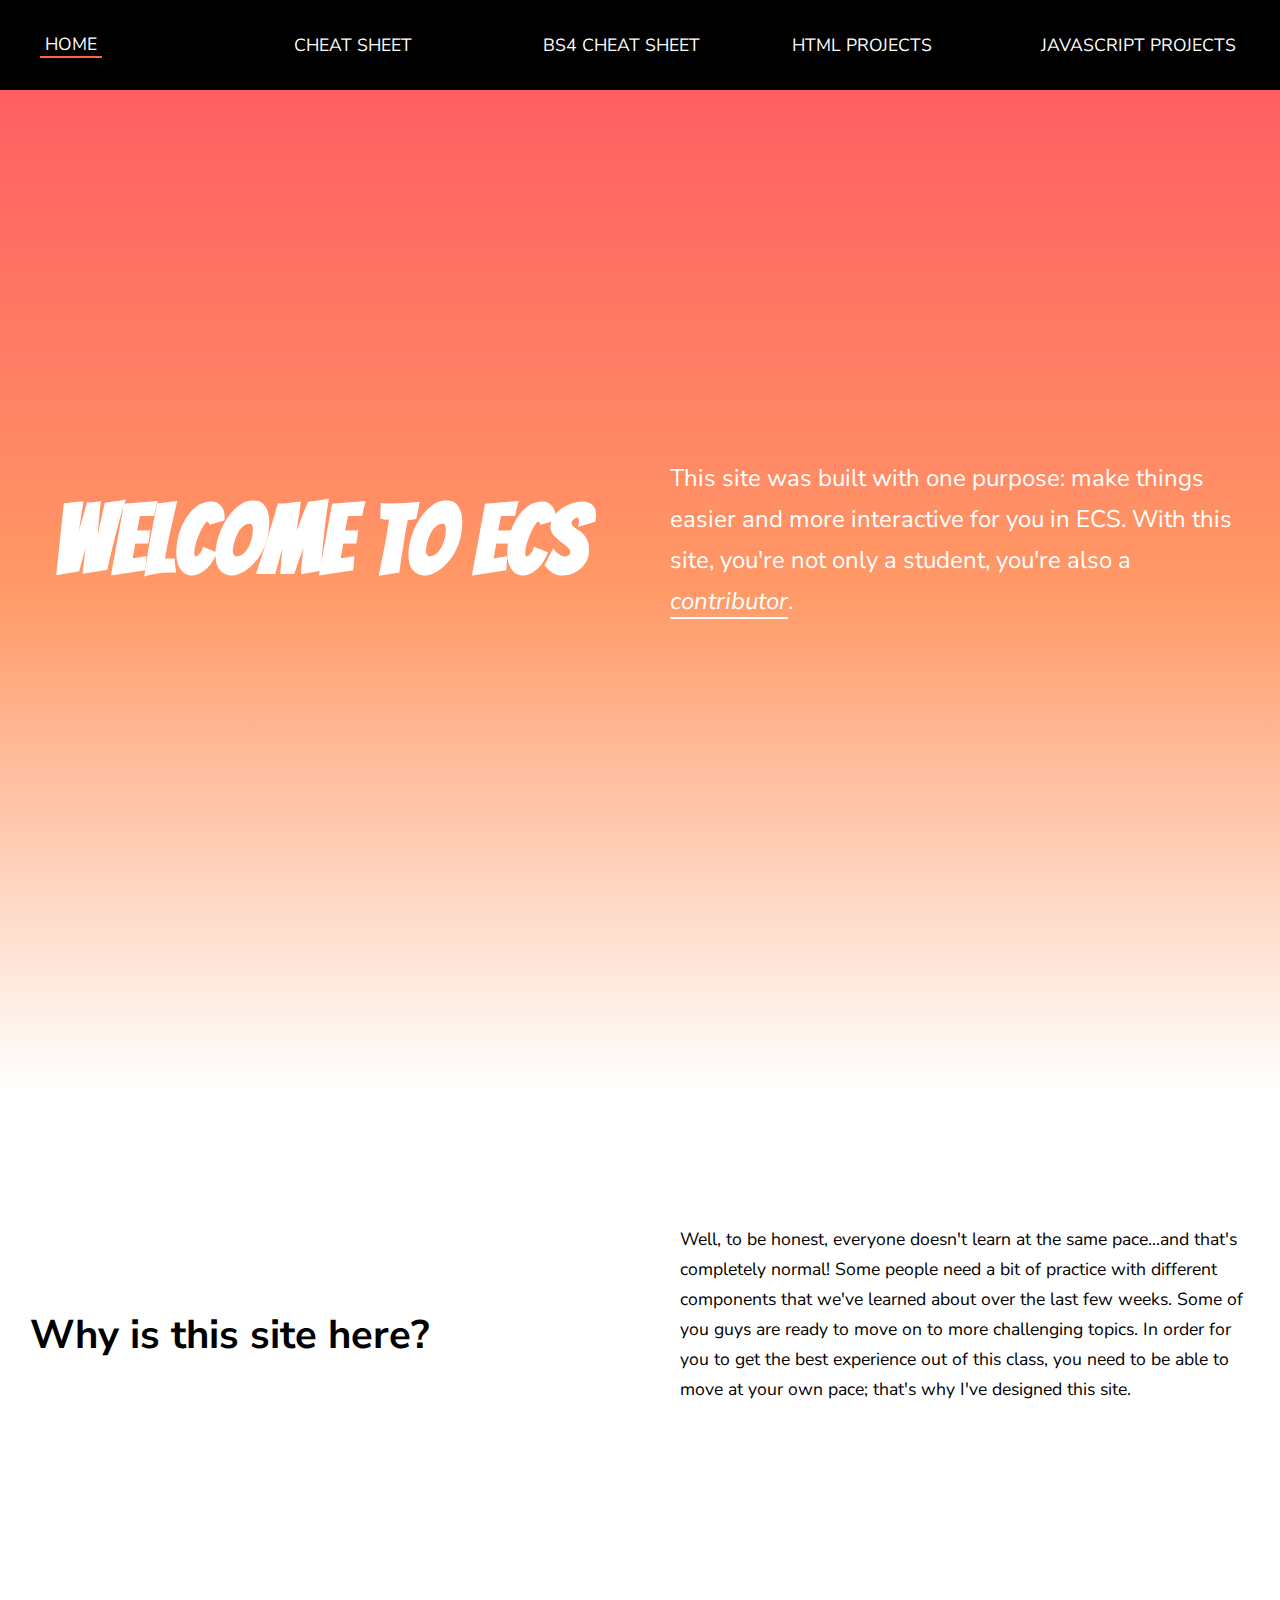
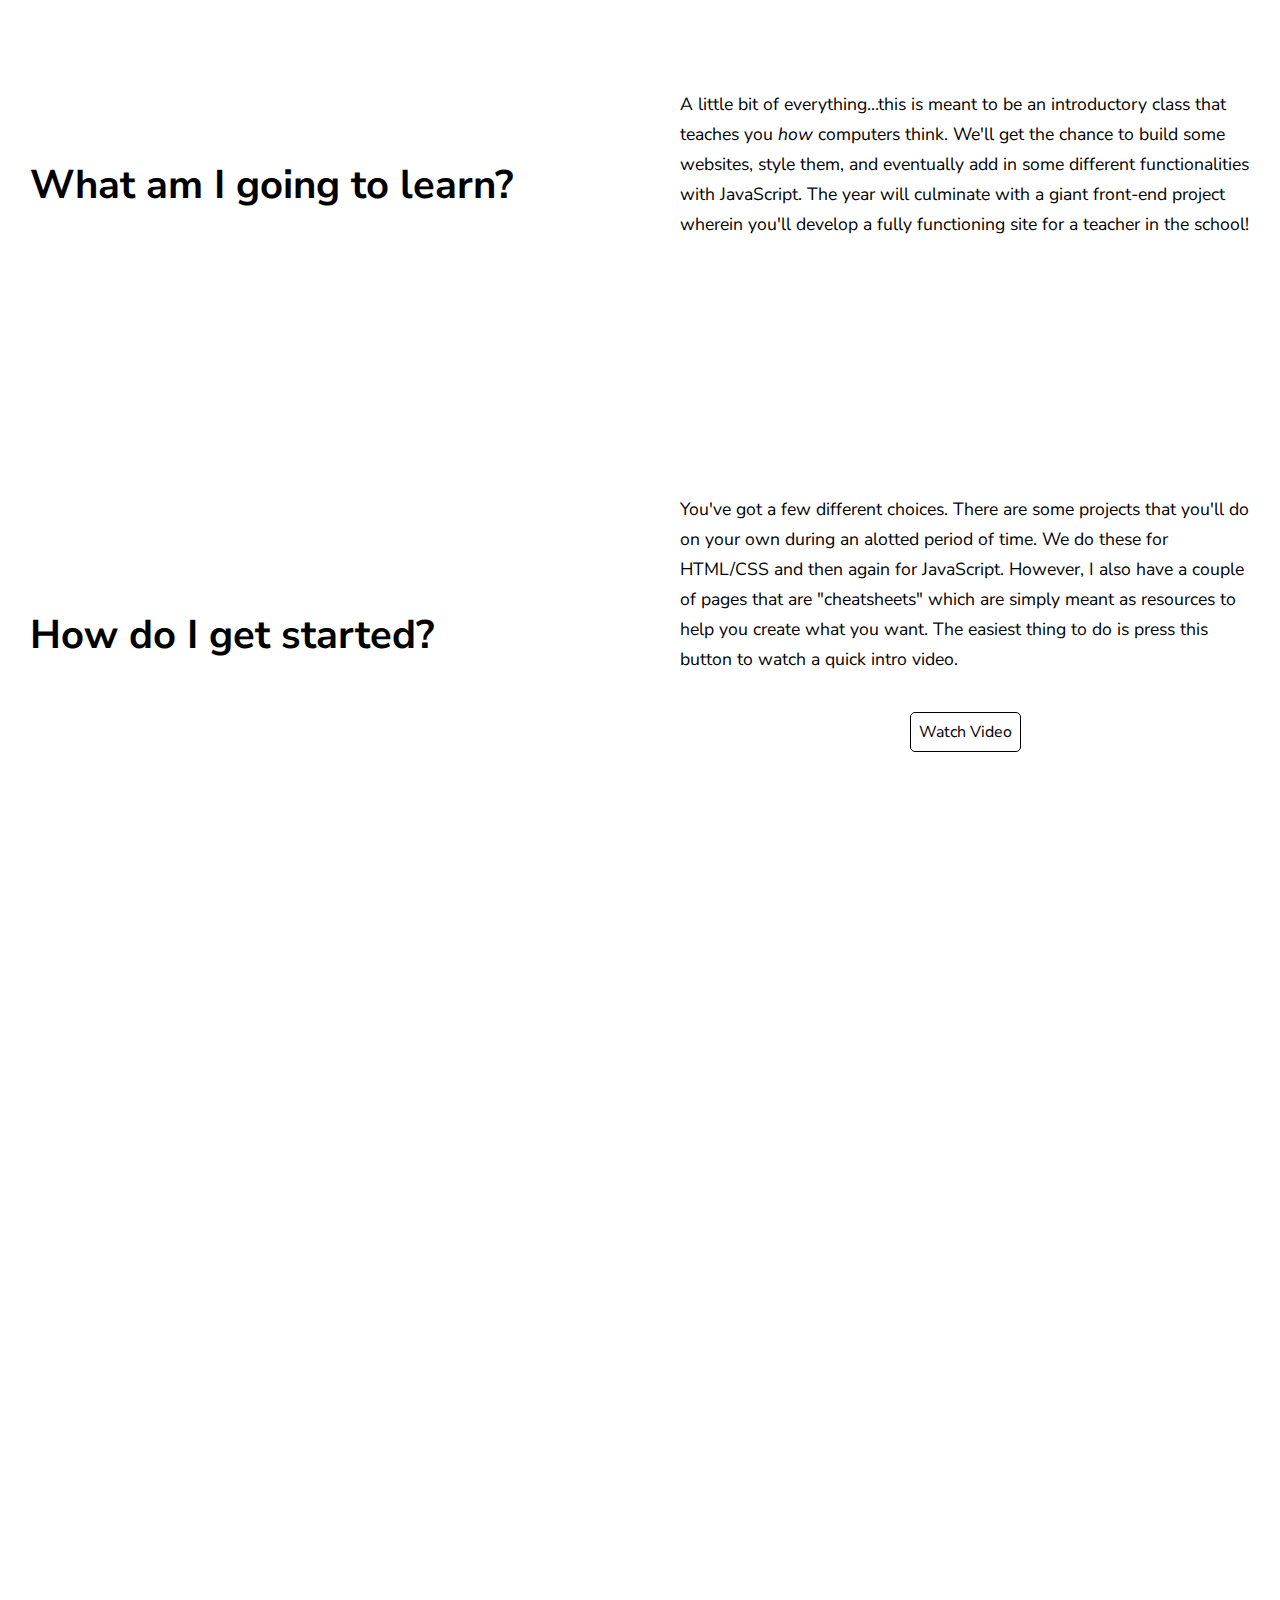
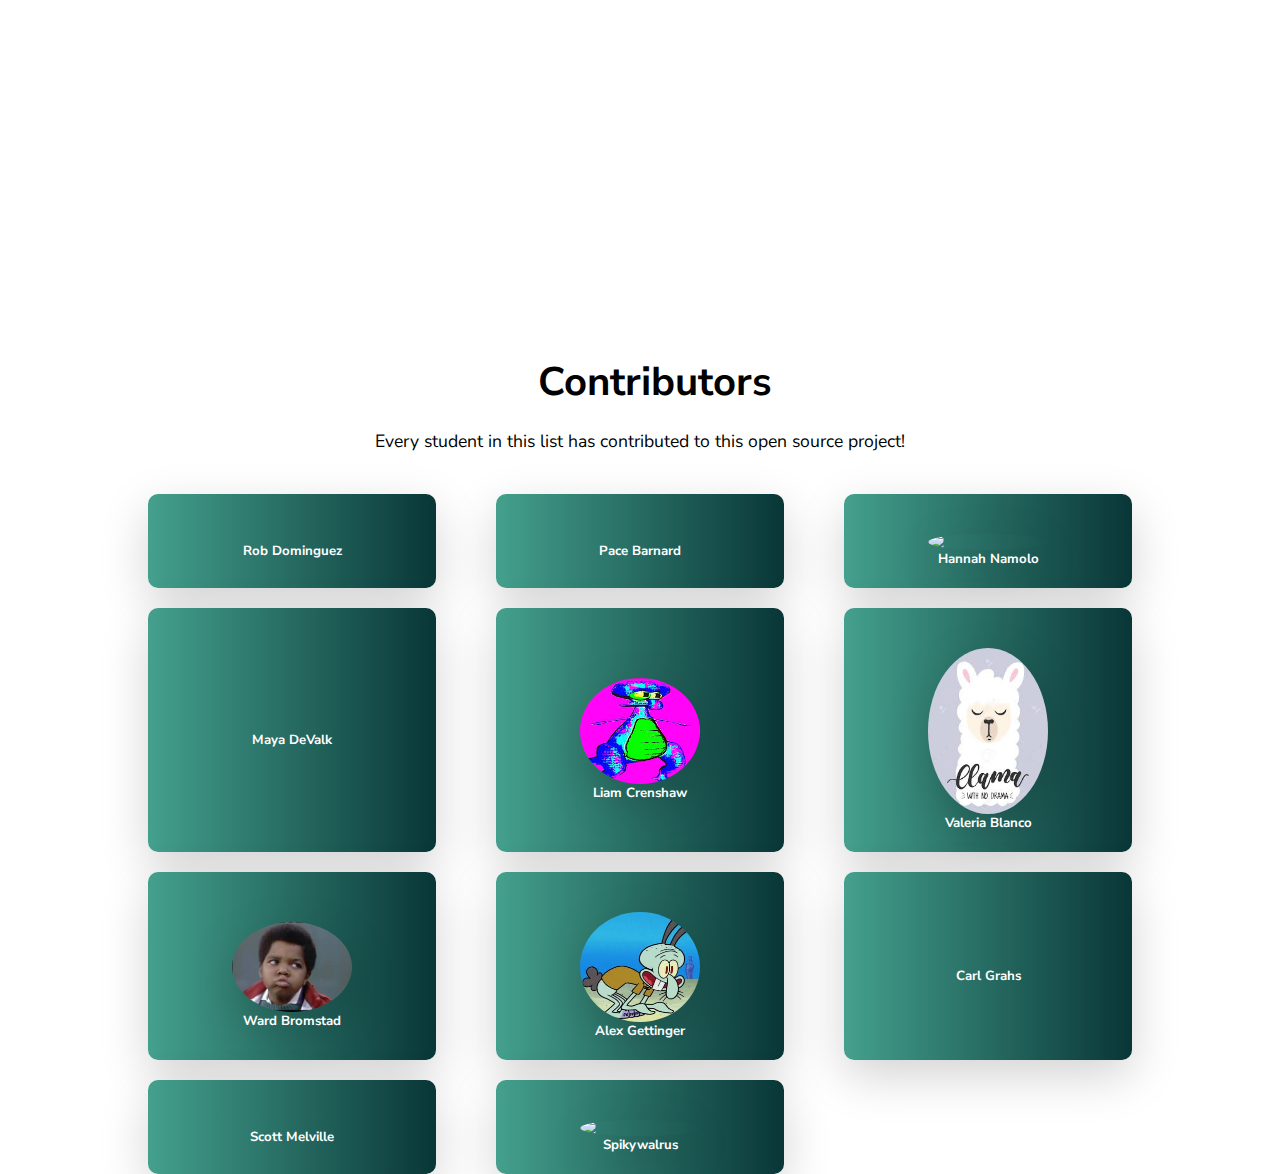
==== commit 71fcad4f: "Merge pull request #15 from PaceBarnard/master" ====
--- a/index.html
+++ b/index.html
@@ -20,7 +20,7 @@
             <li class="navItem activeNav"><a href="#">Home</a></li>
             <li class="navItem"><a href="/cheatsheet.html">Cheat sheet</a></li>
             <li class="navItem"><a href="comingsoon.html">BS4 Cheat sheet</a></li>
-            <li class="navItem"><a href="comingsoon.html">HTML Projects</a></li>
+            <li class="navItem"><a href="html_proj.html">HTML Projects</a></li>
             <li class="navItem"><a href="comingsoon.html">JavaScript Projects</a></li>
         </ul>
     </nav>
@@ -78,8 +78,84 @@
             <!-- Copy everything between this comment and the next to make your own card! -->
             <a href="https://github.com/robertjdominguez" target="_blank">
                 <div class="con-card">
-                    <img src="">
+                    <img src="https://avatars1.githubusercontent.com/u/24390149?s=460&v=4" alt="">
                     <h5>Rob Dominguez</h5>
+                </div>
+            </a>
+            <!-- Copying should end here -->
+            <a href="https://github.com/PaceBarnard" target="_blank">
+                <div class="con-card">
+                    <img src="https://www.google.com/url?sa=i&source=images&cd=&ved=2ahUKEwieh4qXl6blAhXEtp4KHaxkAeQQjRx6BAgBEAQ&url=https%3A%2F%2Fwww.walmart.ca%2Fen%2Fip%2Fapple-gala%2F6000195494284&psig=AOvVaw2_qIk-wLHMx7QcOrKp0Qm3&ust=1571500888900834" alt="">
+                    <h5>Pace Barnard</h5>
+              </div>
+          </a>
+            <a href="https://github.com/HtmlHannahBanana" target="_blank">
+                <div class="con-card">
+                    <img src="https://i.pinimg.com/originals/6f/dd/2a/6fdd2a6ef9ff4f3434d067aeb80e7739.jpg">
+                    <h5>Hannah Namolo</h5>
+                </div>
+            </a>
+             <!-- Copying should end here -->
+            <a href="https://github.com/M4Y4D3V4LK" target="_blank">
+                <div class="con-card">
+                    <img src="https://encrypted-tbn0.gstatic.com/images?q=tbn:ANd9GcRuUFKrjFECU8l2ZtesFkraPltn7zaQdv-9VBei-gRipljFMjZQ" alt="">
+                    <h5>Maya DeValk</h5>
+                </div>
+            </a>
+            <!-- Copy everything between this comment and the next to make your own card! -->
+            <a href="https://github.com/Cheesepuffs45" target="_blank">
+                <div class="con-card">
+                    <img src="[data-uri]"">
+                    <h5>Liam Crenshaw</h5>
+                </div>
+            </a>
+            <!-- Copying should end here -->
+            <a href=" https://github.com/VBL4NC0" target="_blank">
+                    <div class="con-card">
+                        <img src="[data-uri]"
+                            alt="">
+                        <h5>Valeria Blanco</h5>
+                    </div>
+            </a>
+            <!-- Copy everything between this comment and the next to make your own card! -->
+            <a href="https://github.com/wbromstad5" target="_blank">
+                <div class="con-card">
+                    <img src="[data-uri]"
+                        alt="">
+                    <h5>Ward Bromstad</h5>
+                </div>
+            </a>
+            <!-- Copying should end here -->
+            <!-- Copy everything between this comment and the next to make your own card! -->
+            <a href="https://github.com/AG1218" target="_blank">
+                <div class="con-card">
+                    <img src="[data-uri]"
+                        alt="">
+                    <h5>Alex Gettinger</h5>
+                </div>
+            </a>
+            <!-- Copying should end here -->
+            <a href="https://github.com/carlisastudent" target="_blank">
+                <div class="con-card">
+                    <img src="https://i.ytimg.com/vi/hFNPY_sN3j4/maxresdefault.jpg" alt="">
+                    <h5>Carl Grahs</h5>
+                </div>
+            </a>
+            <!-- Copying should end here -->
+            <!-- Copy everything between this comment and the next to make your own card! -->
+            <a href="https://github.com/smelville427" target="_blank">
+                <div class="con-card">
+                    <img src="https://www.google.com/url?sa=i&rct=j&q=&esrc=s&source=images&cd=&ved=2ahUKEwjQiPqblqblAhUHrZ4KHTE6A80QjRx6BAgBEAQ&url=https%3A%2F%2Fmemesfeel.com%2F22-hilarious-memes-clean%2F&psig=AOvVaw2g87iuGns0usBiGvsPM8h5&ust=1571500604281369"
+                        alt="">
+                    <h5>Scott Melville</h5>
+                </div>
+            </a>
+            <!-- Copying should end here -->
+            <a href="https://github.com/M4Y4D3V4LK" target="_blank">
+                <div class="con-card">
+                    <img
+                        src="https://encrypted-tbn0.gstatic.com/images?q=tbn:ANd9GcRHtRPz60lWfe8nUEC6gCAuNrwGvSD_1UCewKWA2OLEoOxAYRE2ng">
+                    <h5>Spikywalrus</h5>
                 </div>
             </a>
             <!-- Copying should end here -->
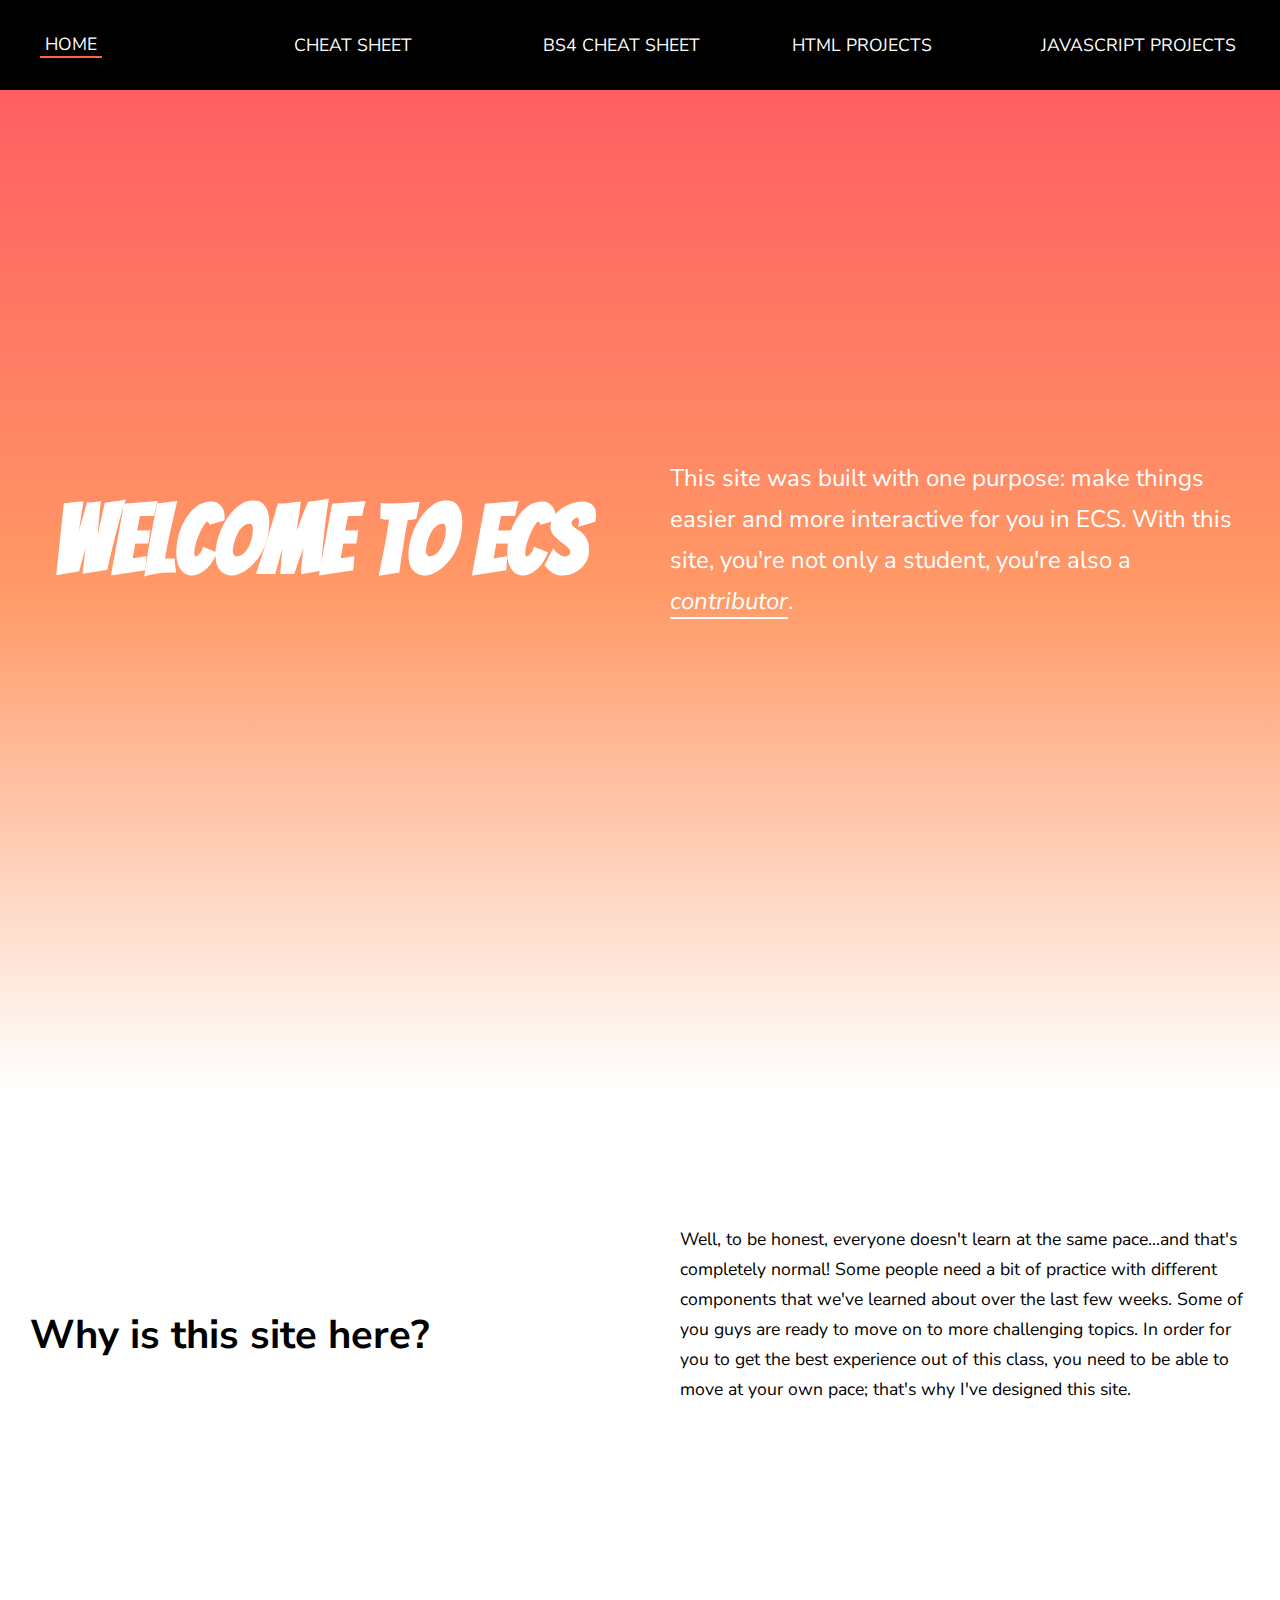
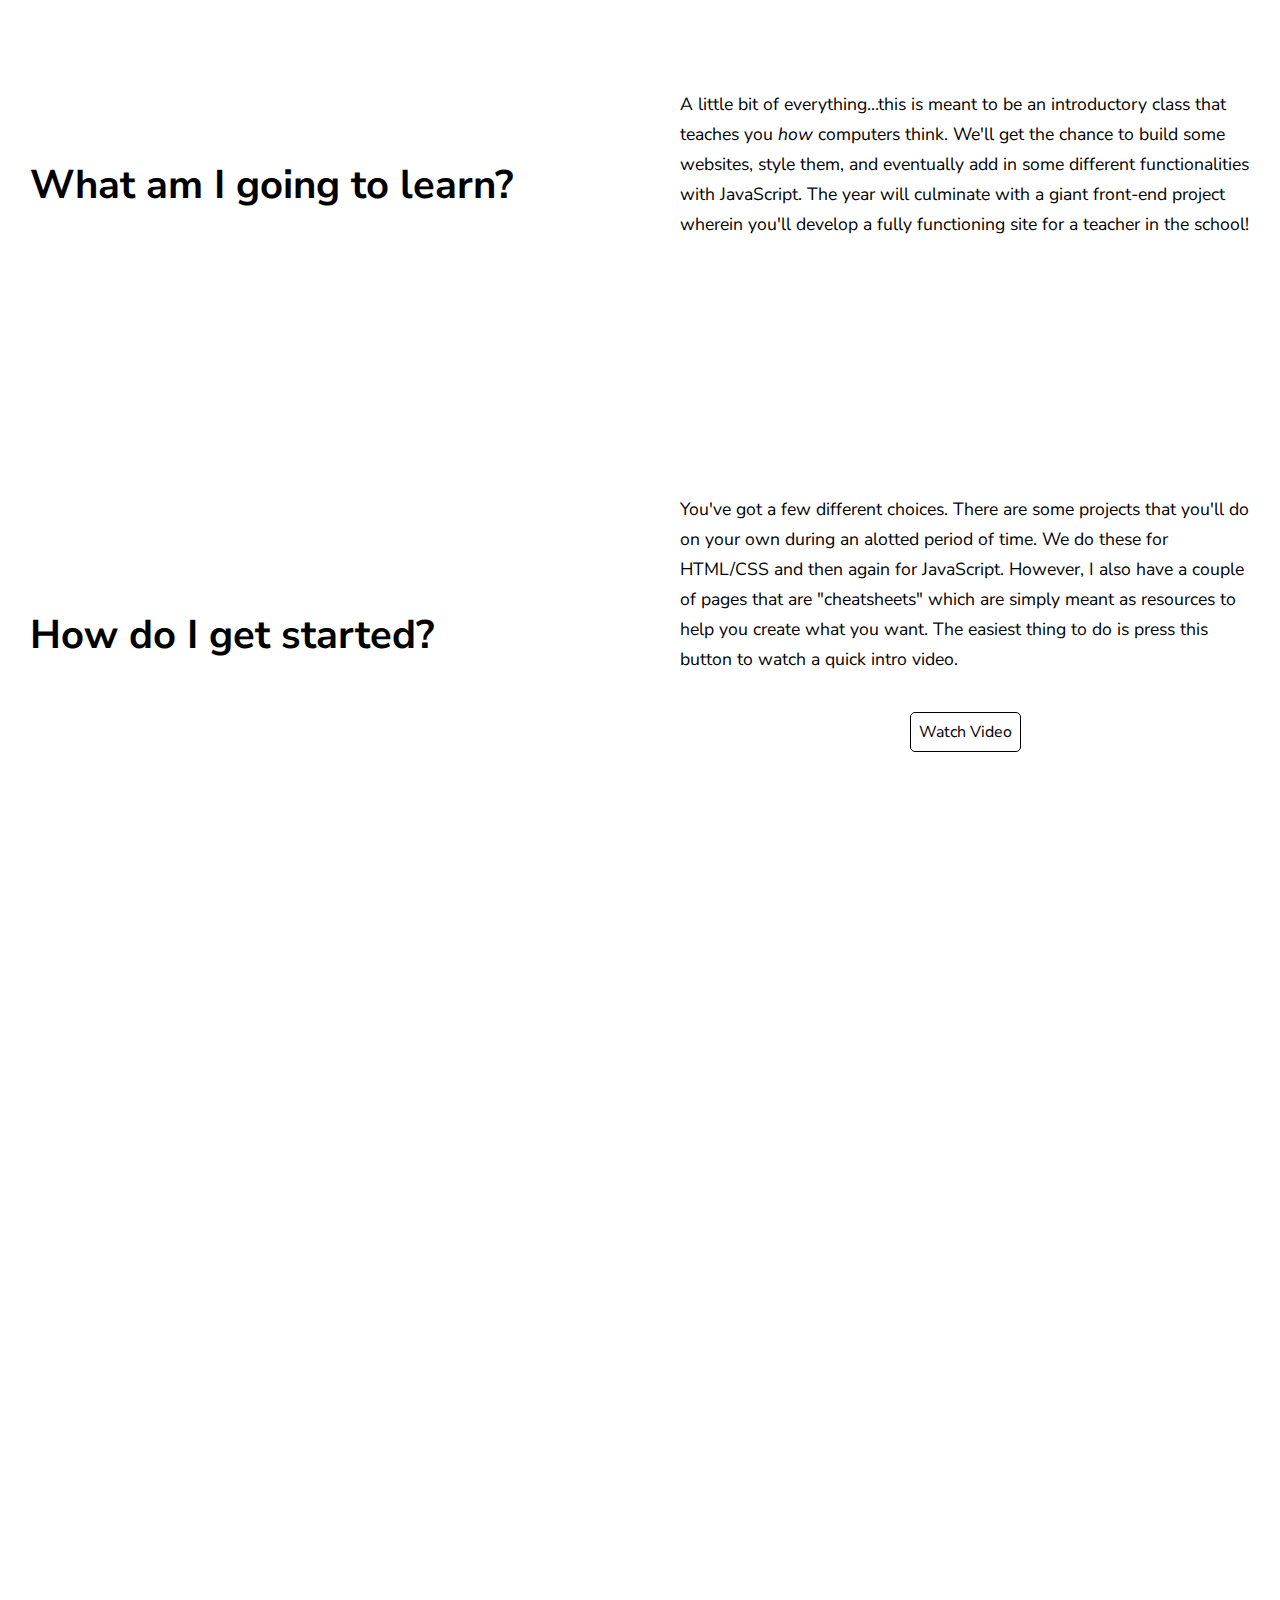
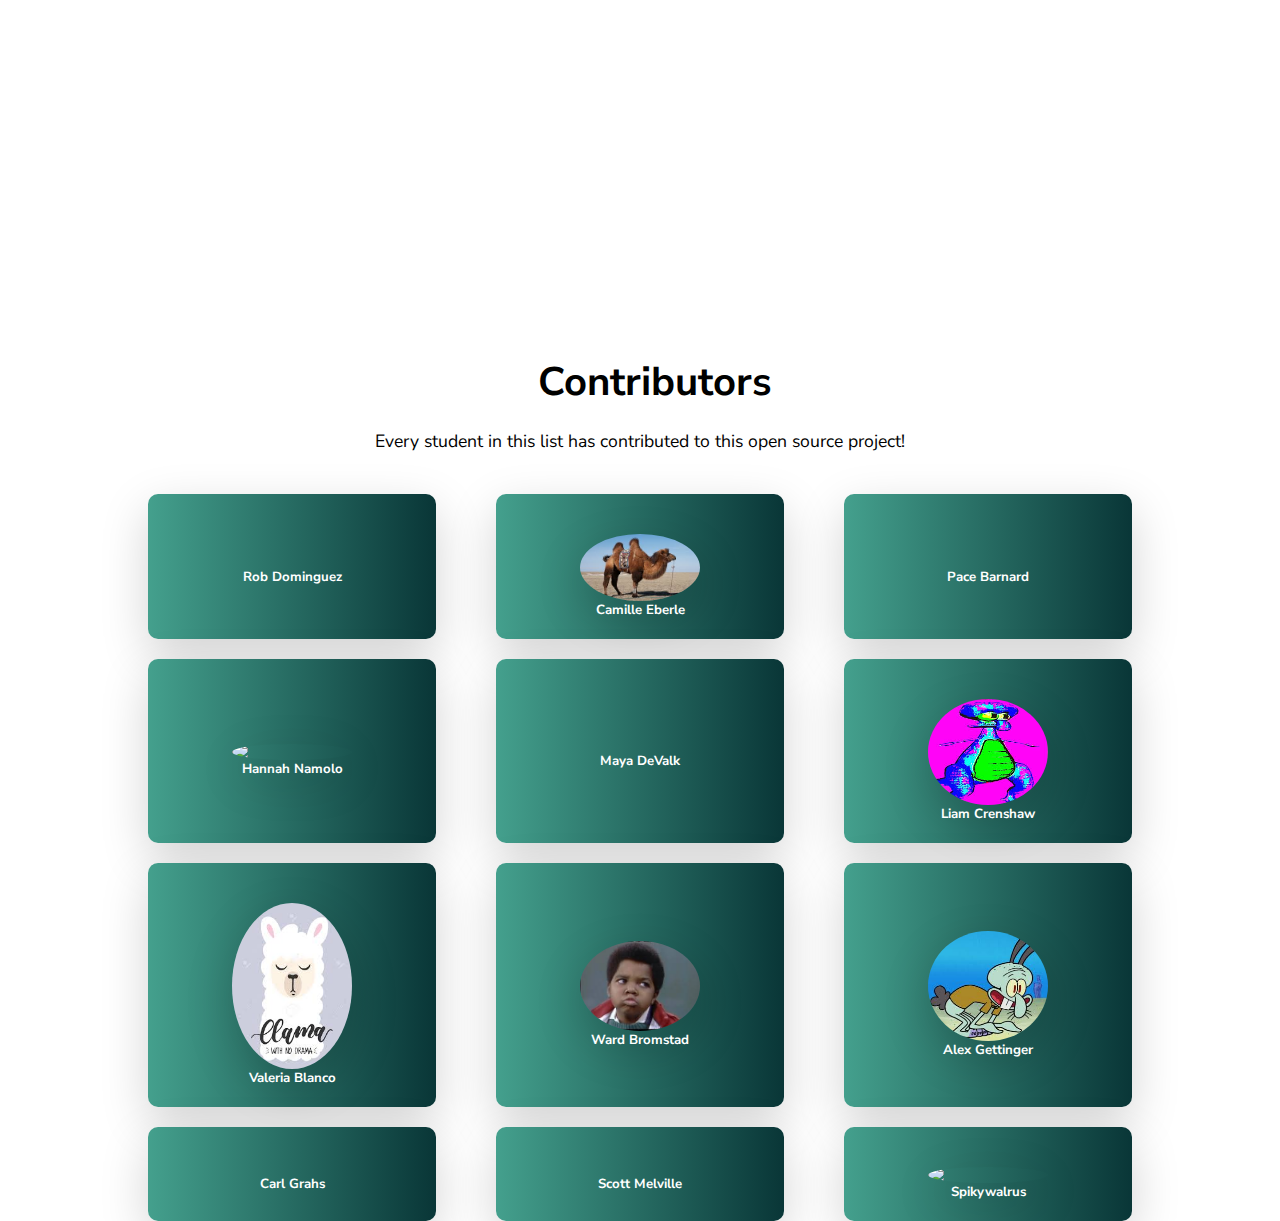
==== commit df1f229a: "Merge branch 'master' into master" ====
--- a/index.html
+++ b/index.html
@@ -83,6 +83,12 @@
                 </div>
             </a>
             <!-- Copying should end here -->
+            <a href="https://github.com/deathcamel" target="_blank">
+                <div class="con-card">
+                    <img src="[data-uri]"">
+                    <h5>Camille Eberle</h5>
+                </div>
+            </a>
             <a href="https://github.com/PaceBarnard" target="_blank">
                 <div class="con-card">
                     <img src="https://www.google.com/url?sa=i&source=images&cd=&ved=2ahUKEwieh4qXl6blAhXEtp4KHaxkAeQQjRx6BAgBEAQ&url=https%3A%2F%2Fwww.walmart.ca%2Fen%2Fip%2Fapple-gala%2F6000195494284&psig=AOvVaw2_qIk-wLHMx7QcOrKp0Qm3&ust=1571500888900834" alt="">
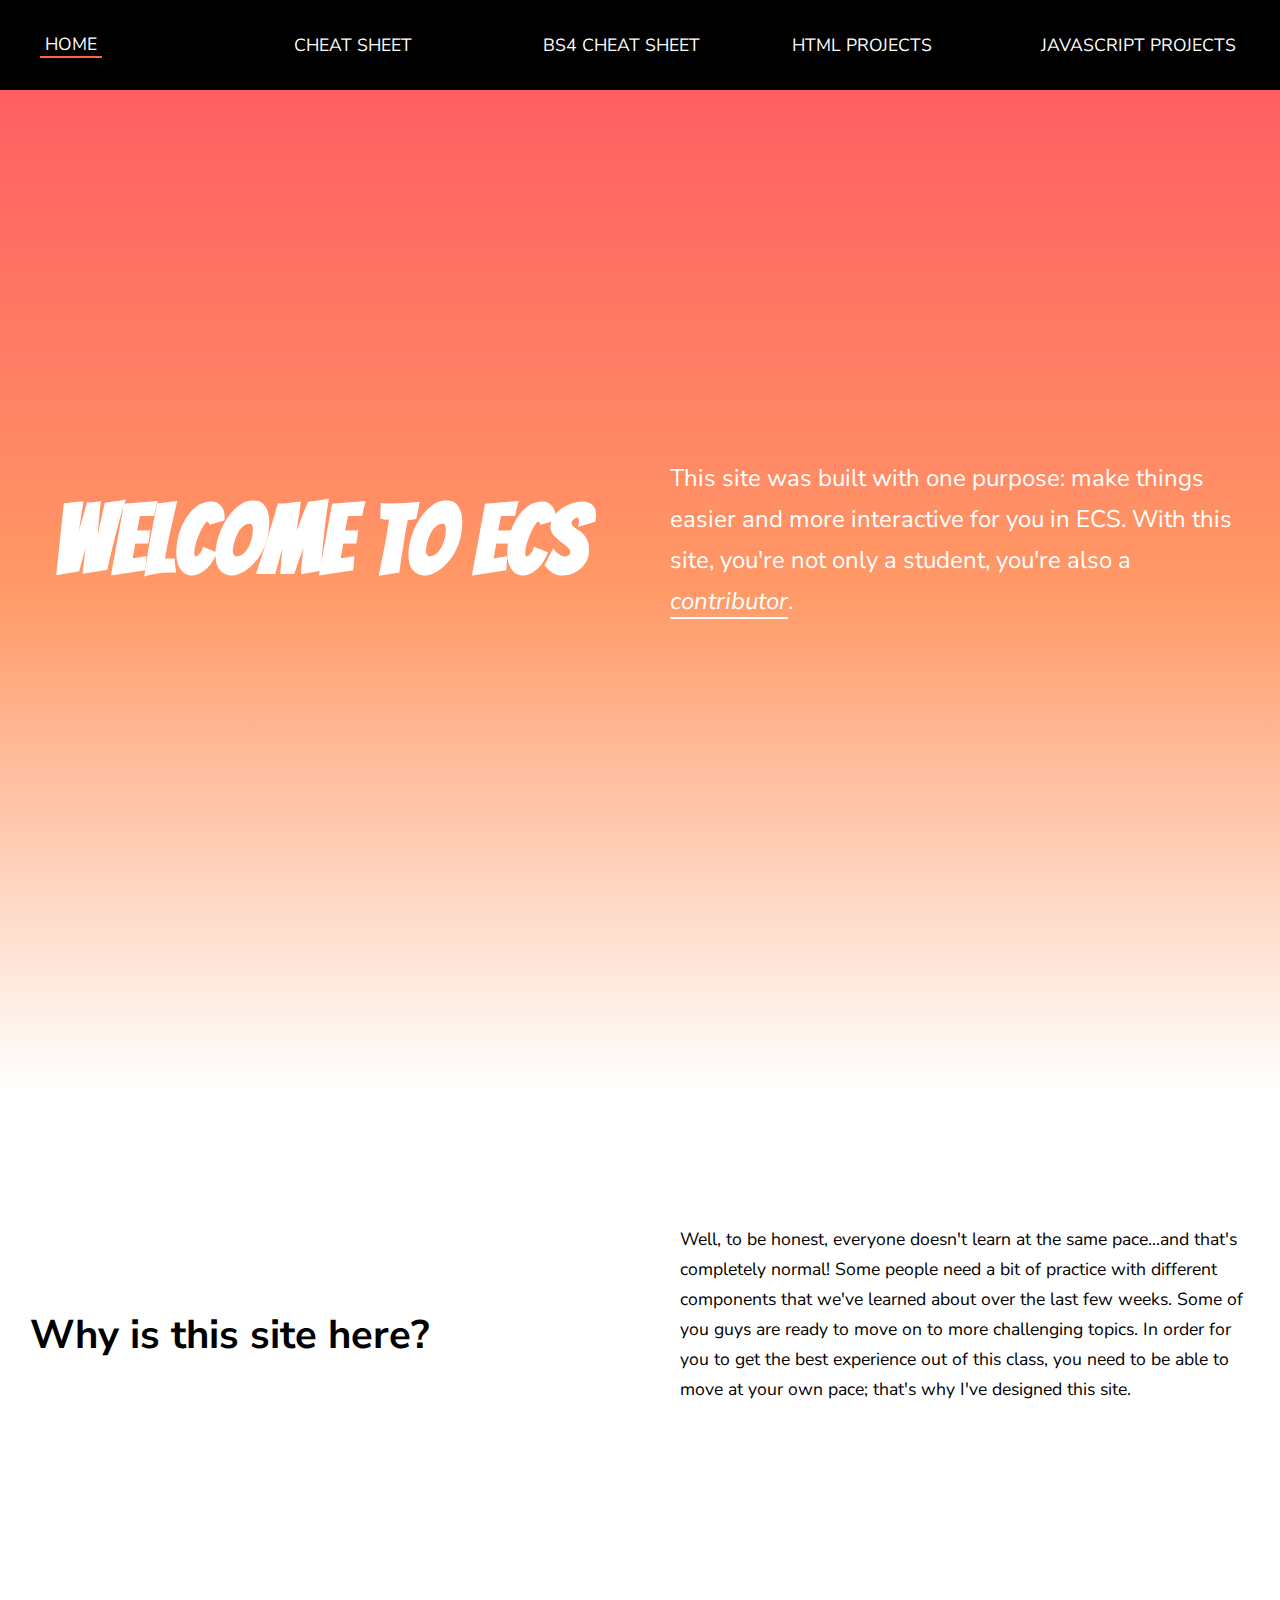
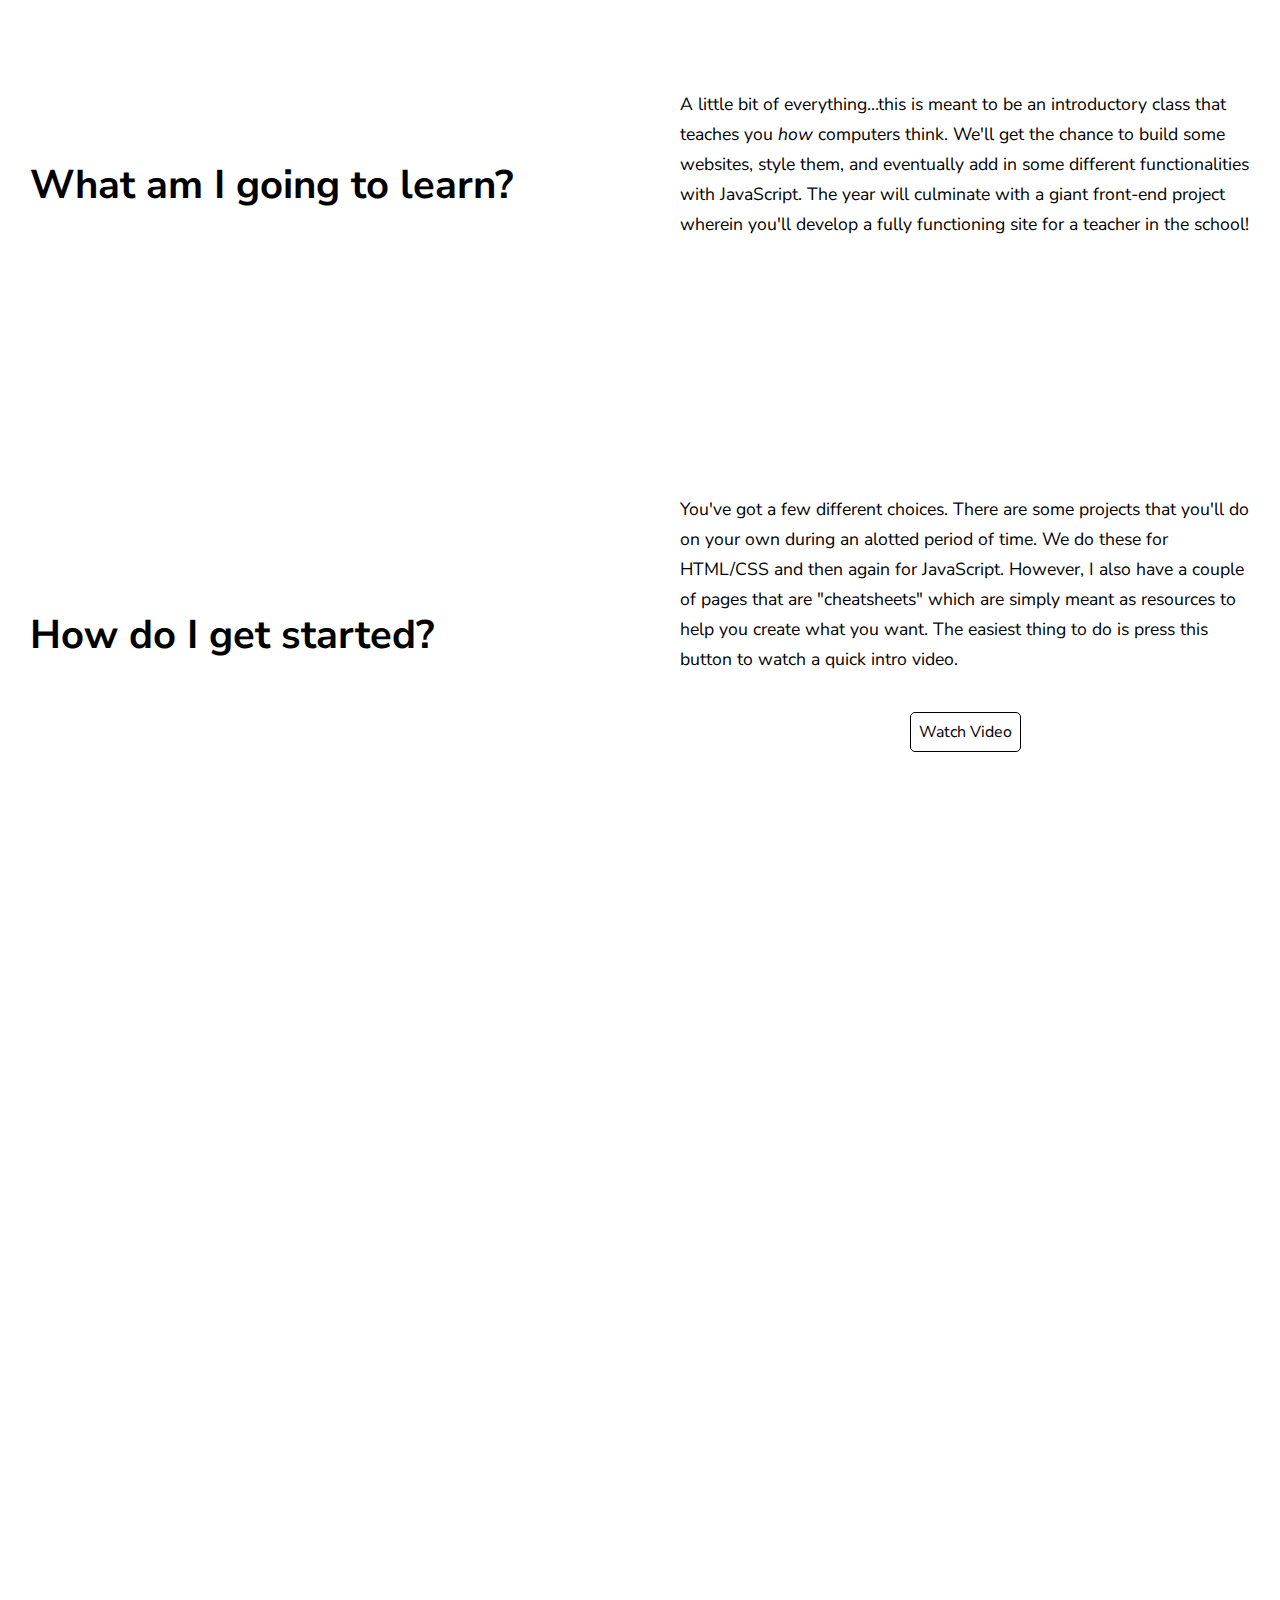
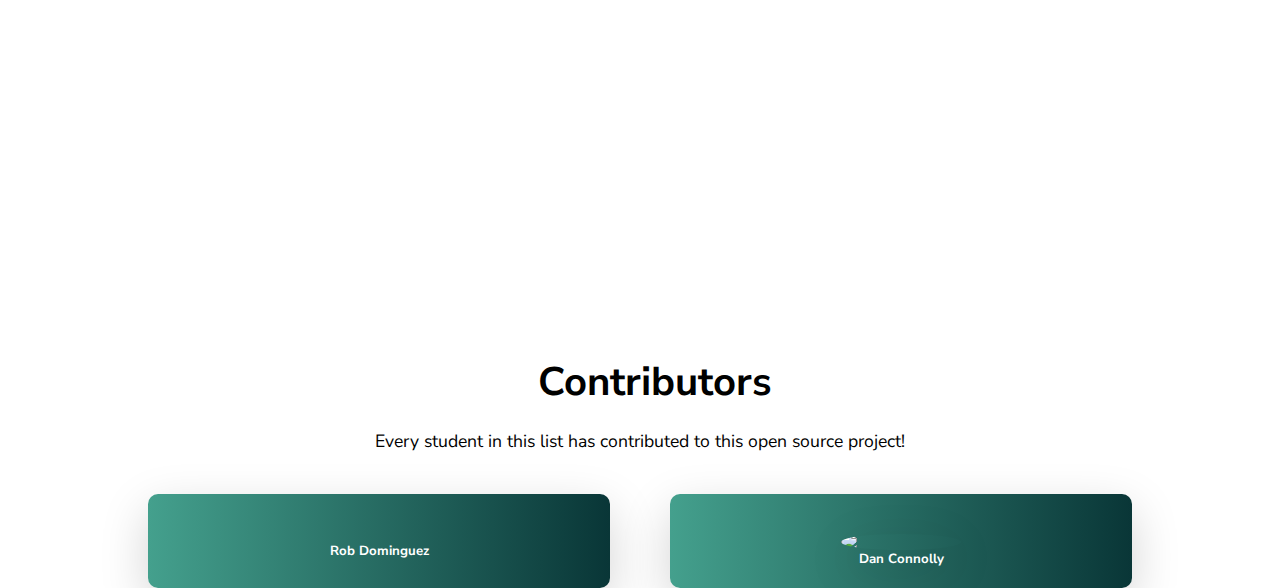
==== commit 2a9bd9e8: "Updated for name & picture thing" ====
--- a/index.html
+++ b/index.html
@@ -20,7 +20,7 @@
             <li class="navItem activeNav"><a href="#">Home</a></li>
             <li class="navItem"><a href="/cheatsheet.html">Cheat sheet</a></li>
             <li class="navItem"><a href="comingsoon.html">BS4 Cheat sheet</a></li>
-            <li class="navItem"><a href="html_proj.html">HTML Projects</a></li>
+            <li class="navItem"><a href="comingsoon.html">HTML Projects</a></li>
             <li class="navItem"><a href="comingsoon.html">JavaScript Projects</a></li>
         </ul>
     </nav>
@@ -78,90 +78,14 @@
             <!-- Copy everything between this comment and the next to make your own card! -->
             <a href="https://github.com/robertjdominguez" target="_blank">
                 <div class="con-card">
-                    <img src="https://avatars1.githubusercontent.com/u/24390149?s=460&v=4" alt="">
+                    <img src="">
                     <h5>Rob Dominguez</h5>
                 </div>
             </a>
-            <!-- Copying should end here -->
-            <a href="https://github.com/deathcamel" target="_blank">
+             <a href="https://github.com/baconseggs" target="_blank">
                 <div class="con-card">
-                    <img src="[data-uri]"">
-                    <h5>Camille Eberle</h5>
-                </div>
-            </a>
-            <a href="https://github.com/PaceBarnard" target="_blank">
-                <div class="con-card">
-                    <img src="https://www.google.com/url?sa=i&source=images&cd=&ved=2ahUKEwieh4qXl6blAhXEtp4KHaxkAeQQjRx6BAgBEAQ&url=https%3A%2F%2Fwww.walmart.ca%2Fen%2Fip%2Fapple-gala%2F6000195494284&psig=AOvVaw2_qIk-wLHMx7QcOrKp0Qm3&ust=1571500888900834" alt="">
-                    <h5>Pace Barnard</h5>
-              </div>
-          </a>
-            <a href="https://github.com/HtmlHannahBanana" target="_blank">
-                <div class="con-card">
-                    <img src="https://i.pinimg.com/originals/6f/dd/2a/6fdd2a6ef9ff4f3434d067aeb80e7739.jpg">
-                    <h5>Hannah Namolo</h5>
-                </div>
-            </a>
-             <!-- Copying should end here -->
-            <a href="https://github.com/M4Y4D3V4LK" target="_blank">
-                <div class="con-card">
-                    <img src="https://encrypted-tbn0.gstatic.com/images?q=tbn:ANd9GcRuUFKrjFECU8l2ZtesFkraPltn7zaQdv-9VBei-gRipljFMjZQ" alt="">
-                    <h5>Maya DeValk</h5>
-                </div>
-            </a>
-            <!-- Copy everything between this comment and the next to make your own card! -->
-            <a href="https://github.com/Cheesepuffs45" target="_blank">
-                <div class="con-card">
-                    <img src="[data-uri]"">
-                    <h5>Liam Crenshaw</h5>
-                </div>
-            </a>
-            <!-- Copying should end here -->
-            <a href=" https://github.com/VBL4NC0" target="_blank">
-                    <div class="con-card">
-                        <img src="[data-uri]"
-                            alt="">
-                        <h5>Valeria Blanco</h5>
-                    </div>
-            </a>
-            <!-- Copy everything between this comment and the next to make your own card! -->
-            <a href="https://github.com/wbromstad5" target="_blank">
-                <div class="con-card">
-                    <img src="[data-uri]"
-                        alt="">
-                    <h5>Ward Bromstad</h5>
-                </div>
-            </a>
-            <!-- Copying should end here -->
-            <!-- Copy everything between this comment and the next to make your own card! -->
-            <a href="https://github.com/AG1218" target="_blank">
-                <div class="con-card">
-                    <img src="[data-uri]"
-                        alt="">
-                    <h5>Alex Gettinger</h5>
-                </div>
-            </a>
-            <!-- Copying should end here -->
-            <a href="https://github.com/carlisastudent" target="_blank">
-                <div class="con-card">
-                    <img src="https://i.ytimg.com/vi/hFNPY_sN3j4/maxresdefault.jpg" alt="">
-                    <h5>Carl Grahs</h5>
-                </div>
-            </a>
-            <!-- Copying should end here -->
-            <!-- Copy everything between this comment and the next to make your own card! -->
-            <a href="https://github.com/smelville427" target="_blank">
-                <div class="con-card">
-                    <img src="https://www.google.com/url?sa=i&rct=j&q=&esrc=s&source=images&cd=&ved=2ahUKEwjQiPqblqblAhUHrZ4KHTE6A80QjRx6BAgBEAQ&url=https%3A%2F%2Fmemesfeel.com%2F22-hilarious-memes-clean%2F&psig=AOvVaw2g87iuGns0usBiGvsPM8h5&ust=1571500604281369"
-                        alt="">
-                    <h5>Scott Melville</h5>
-                </div>
-            </a>
-            <!-- Copying should end here -->
-            <a href="https://github.com/M4Y4D3V4LK" target="_blank">
-                <div class="con-card">
-                    <img
-                        src="https://encrypted-tbn0.gstatic.com/images?q=tbn:ANd9GcRHtRPz60lWfe8nUEC6gCAuNrwGvSD_1UCewKWA2OLEoOxAYRE2ng">
-                    <h5>Spikywalrus</h5>
+                    <img src="https://i.ytimg.com/vi/Yl09DVr7hL4/maxresdefault.jpg">
+                    <h5>Dan Connolly</h5>
                 </div>
             </a>
             <!-- Copying should end here -->
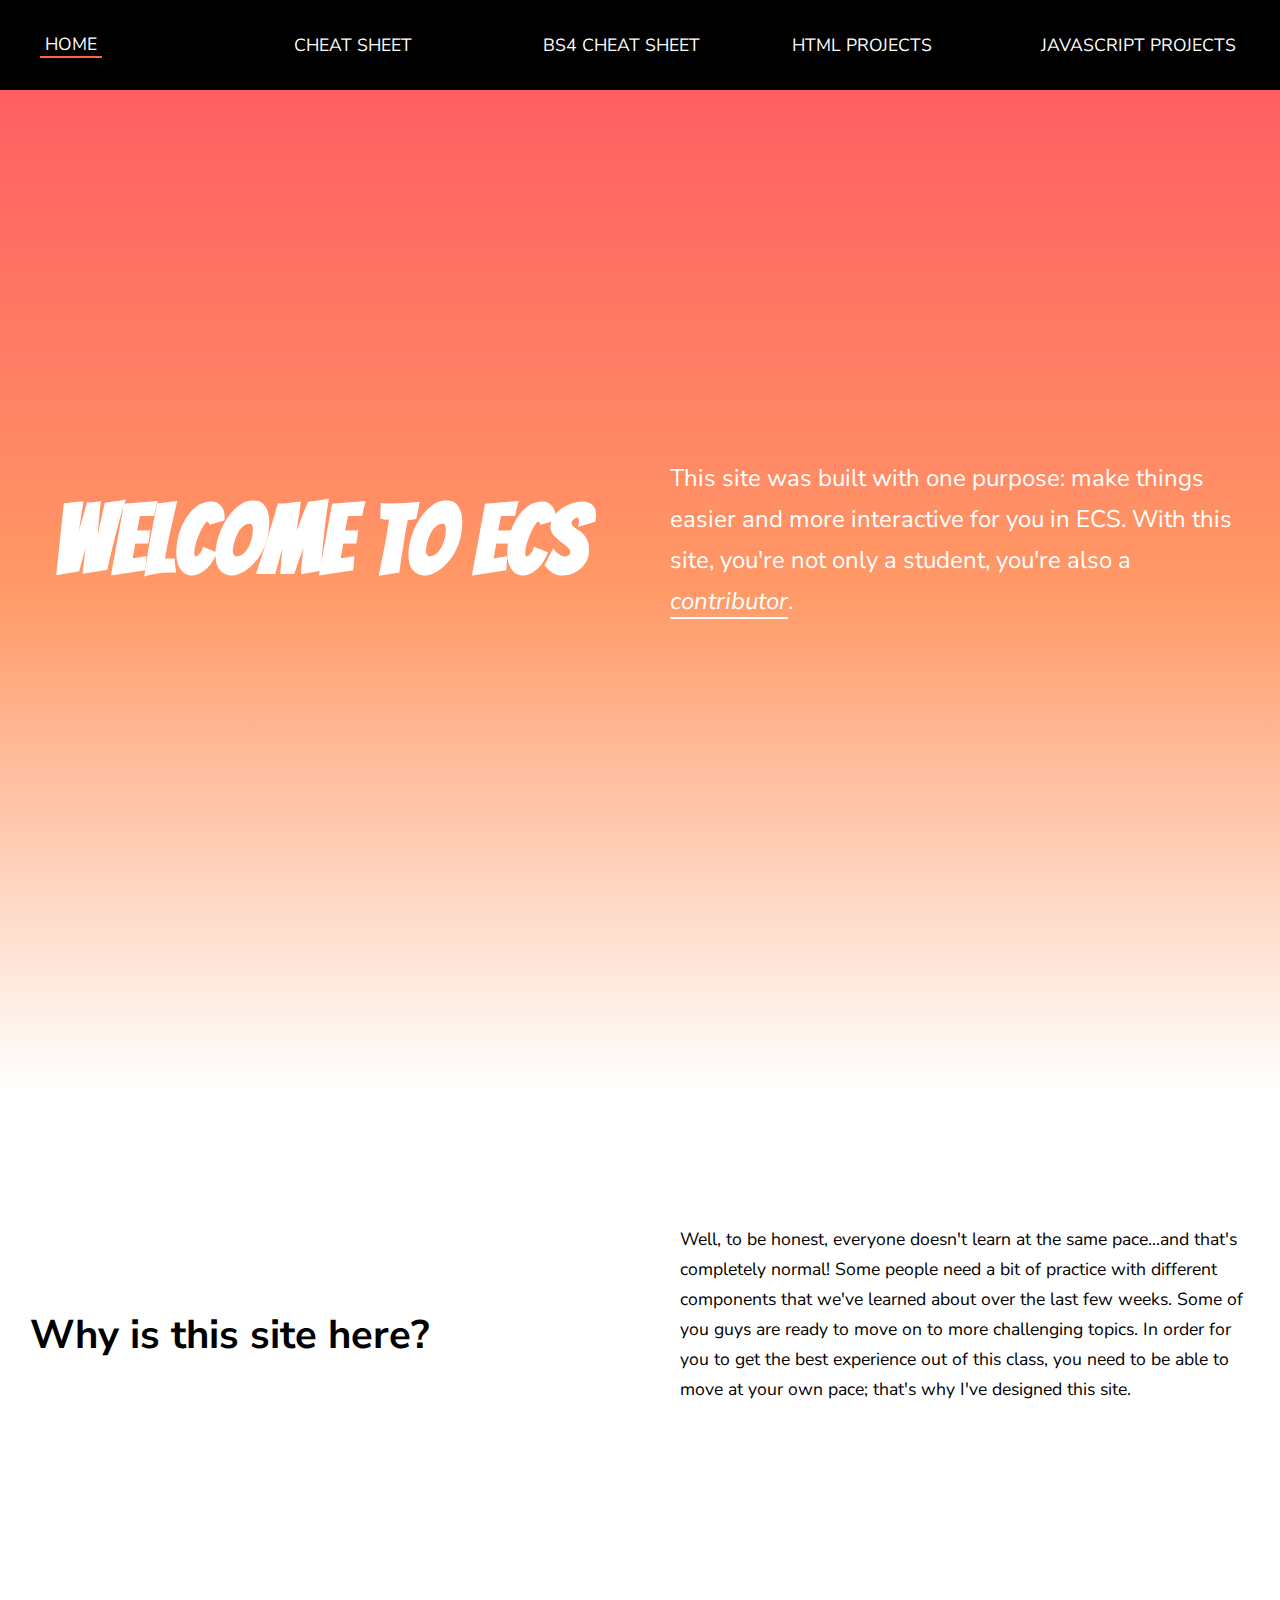
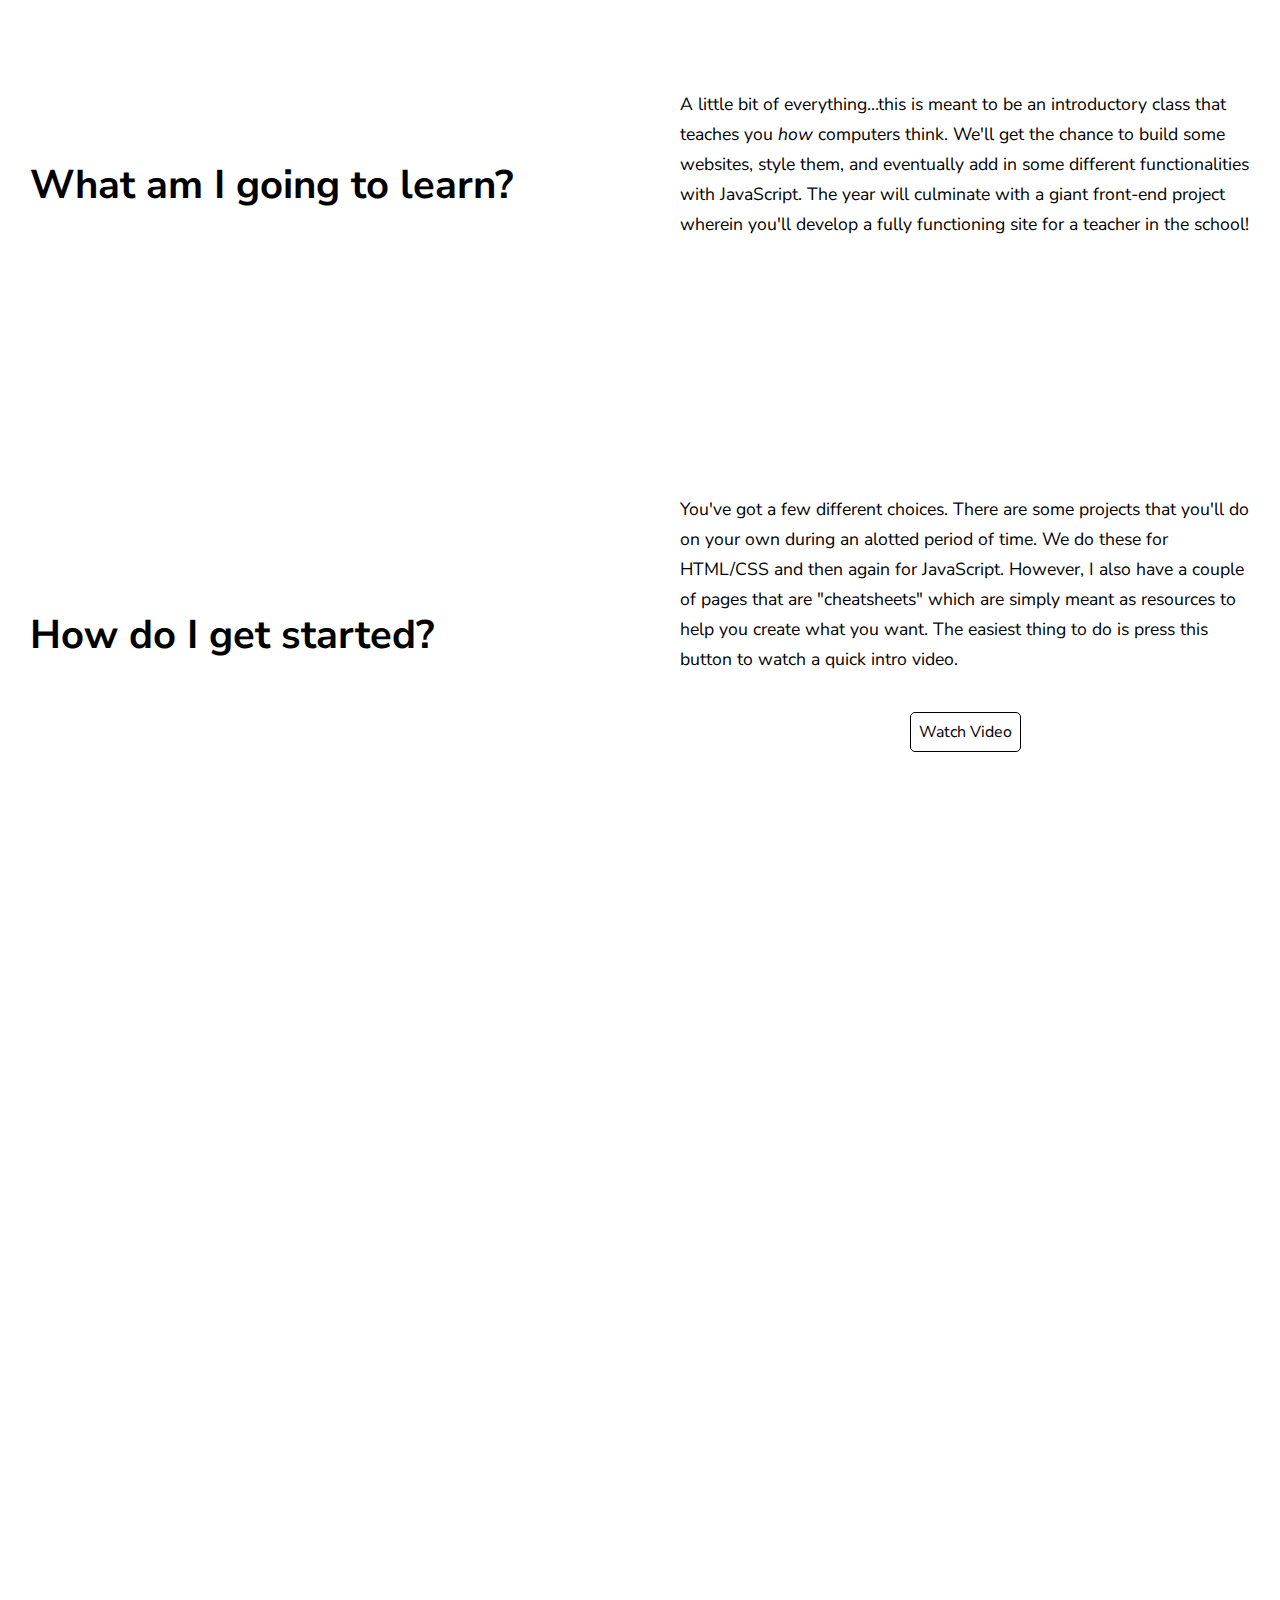
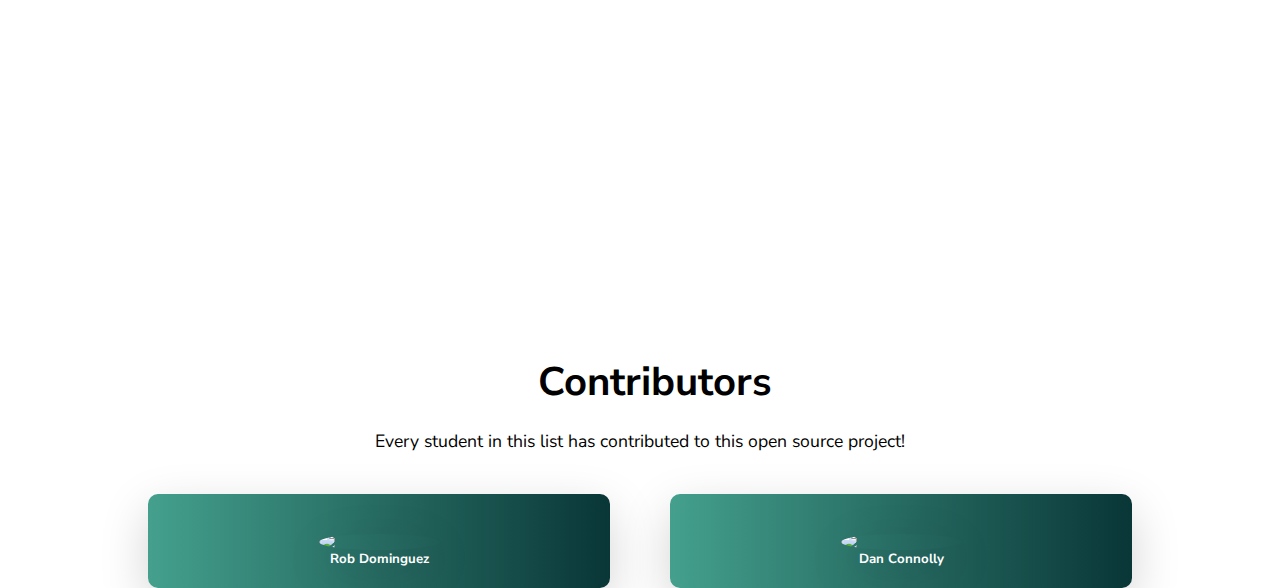
==== commit e25ceb00: "Update index.html" ====
--- a/index.html
+++ b/index.html
@@ -78,7 +78,7 @@
             <!-- Copy everything between this comment and the next to make your own card! -->
             <a href="https://github.com/robertjdominguez" target="_blank">
                 <div class="con-card">
-                    <img src="">
+                    <img src="https://avatars1.githubusercontent.com/u/24390149?s=460&v=4" alt">
                     <h5>Rob Dominguez</h5>
                 </div>
             </a>
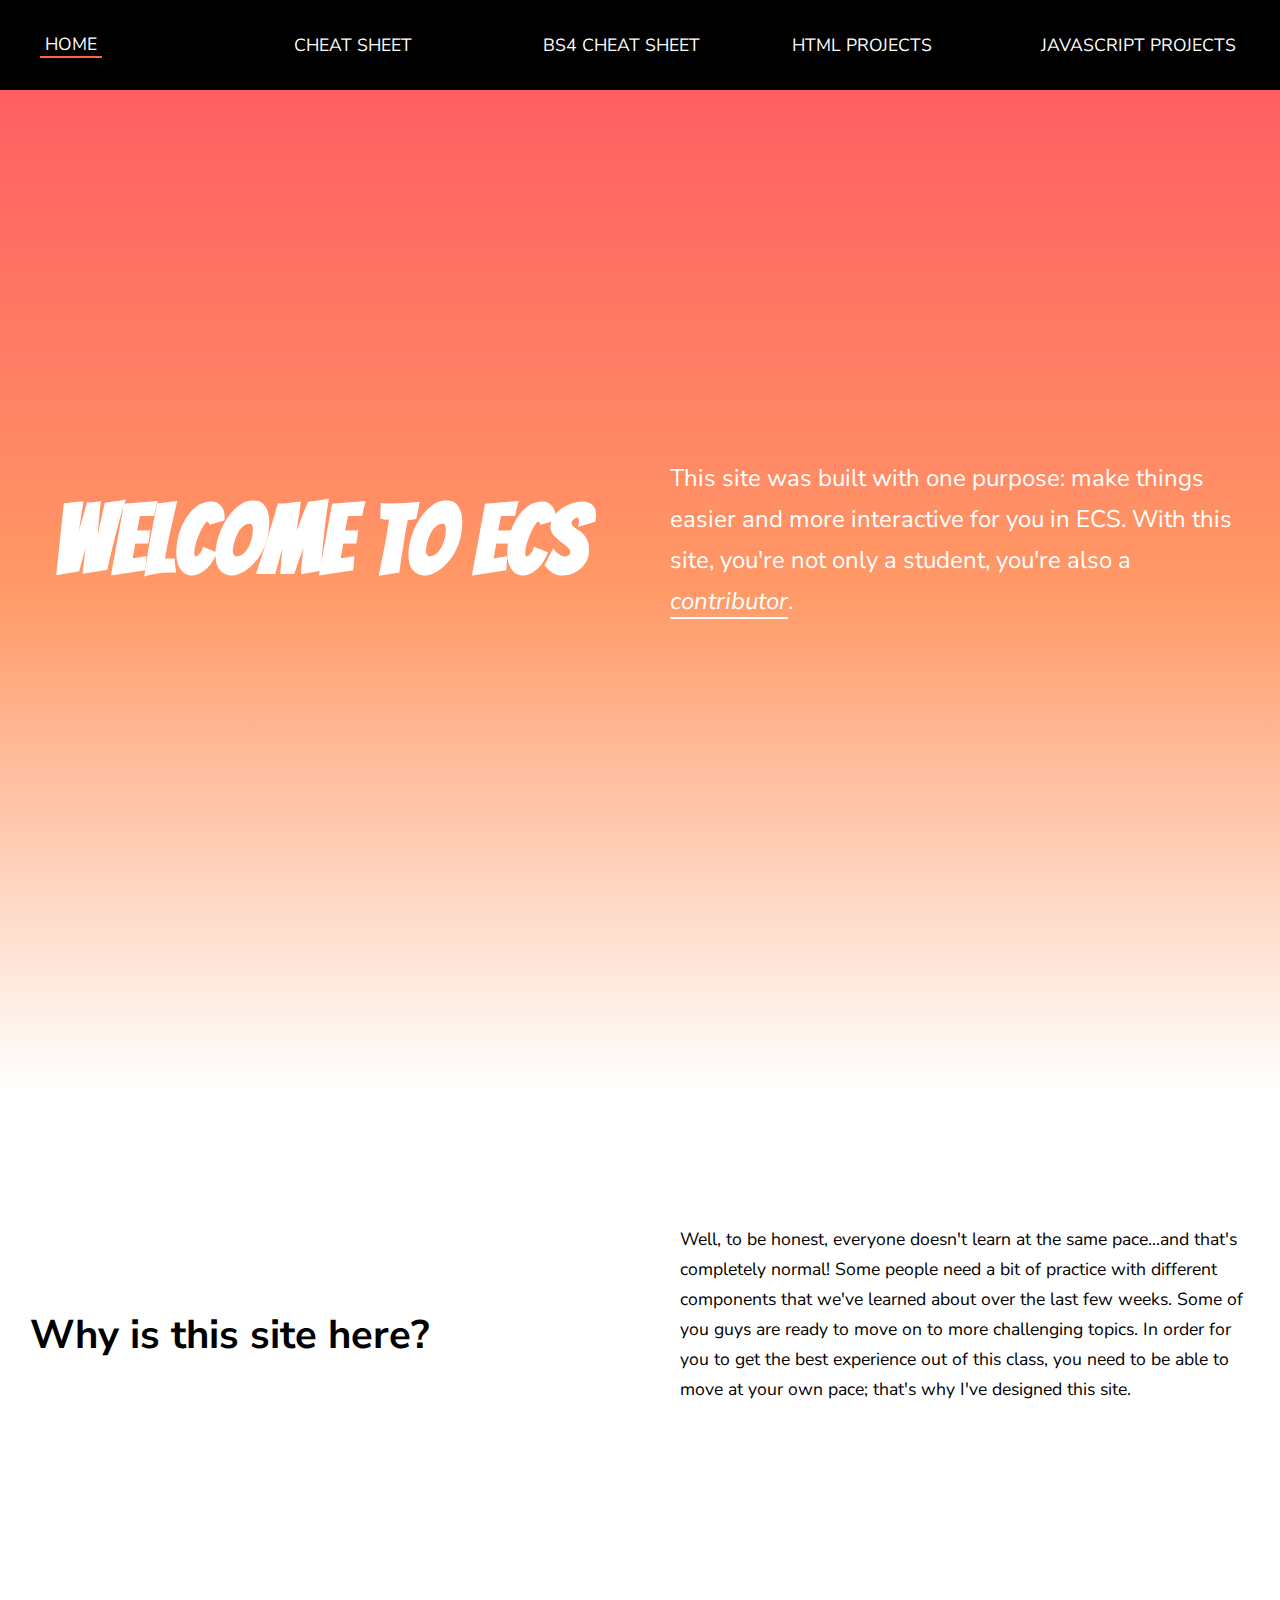
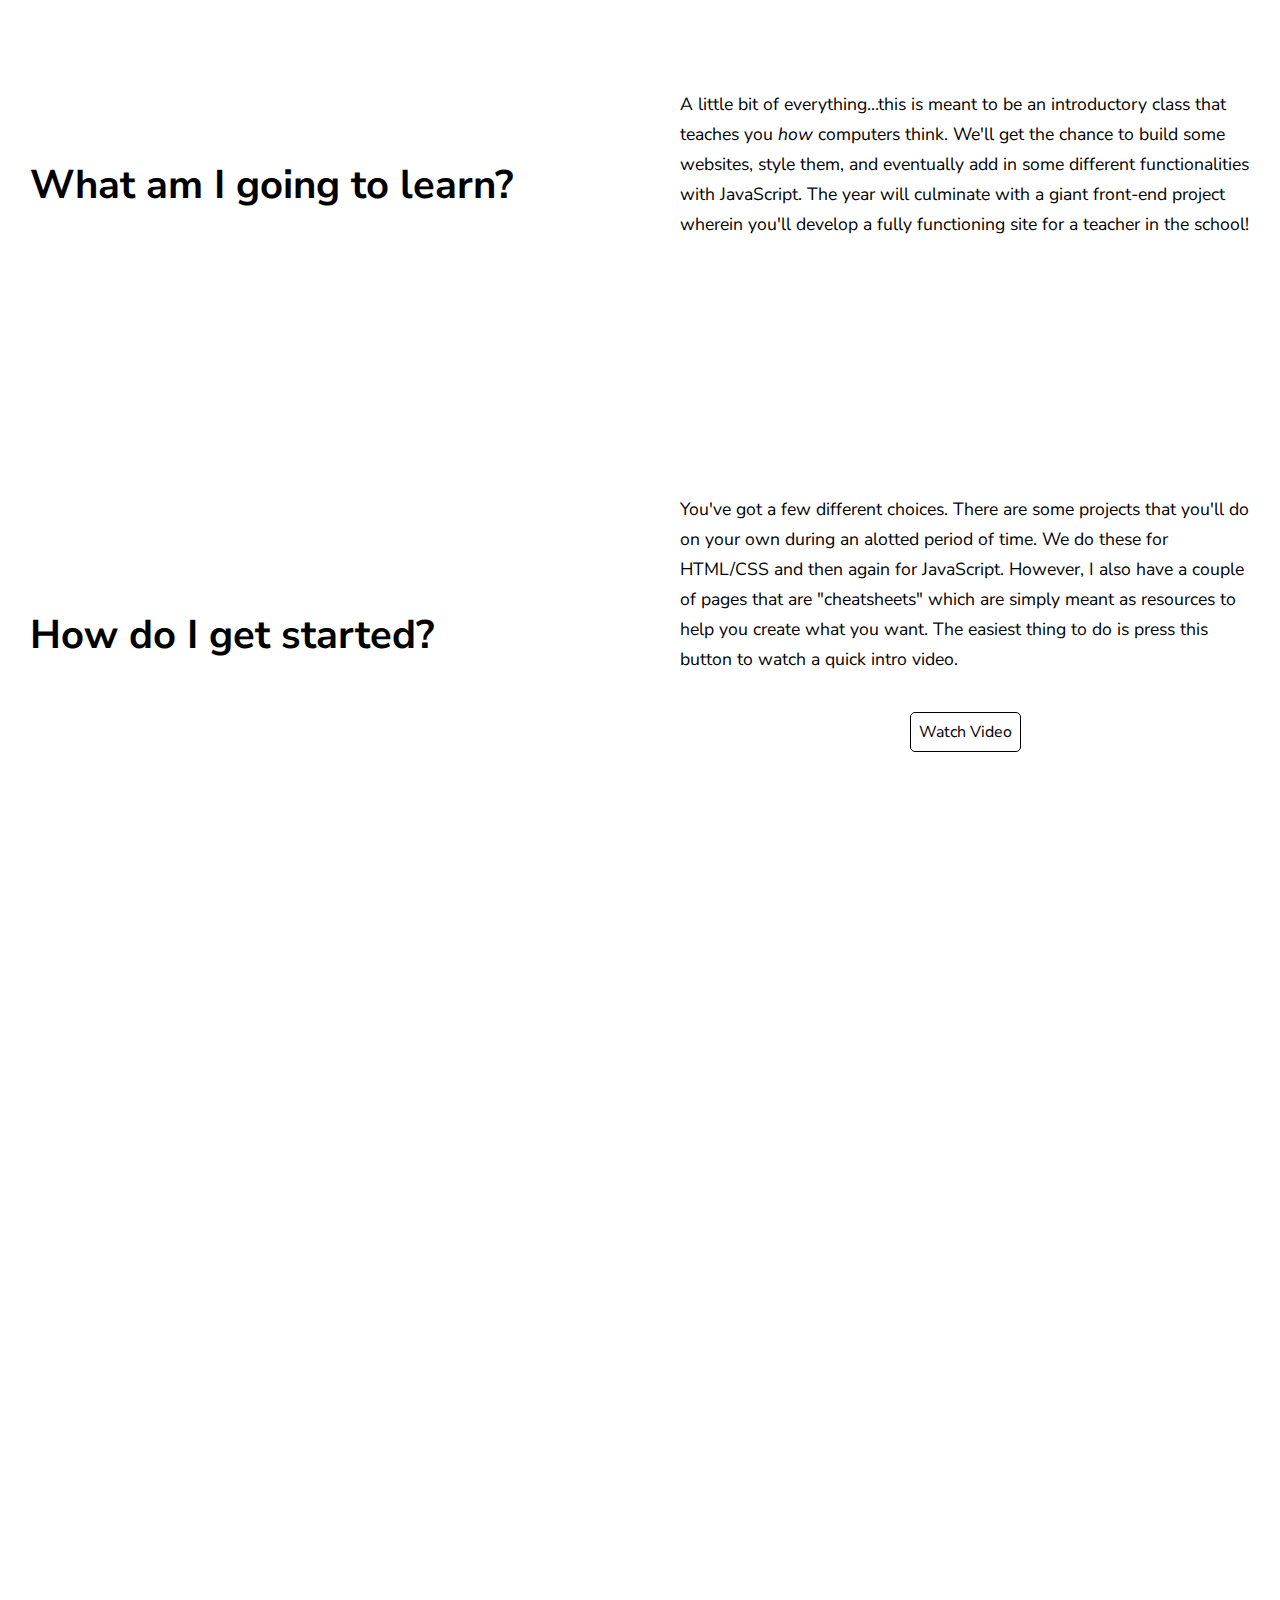
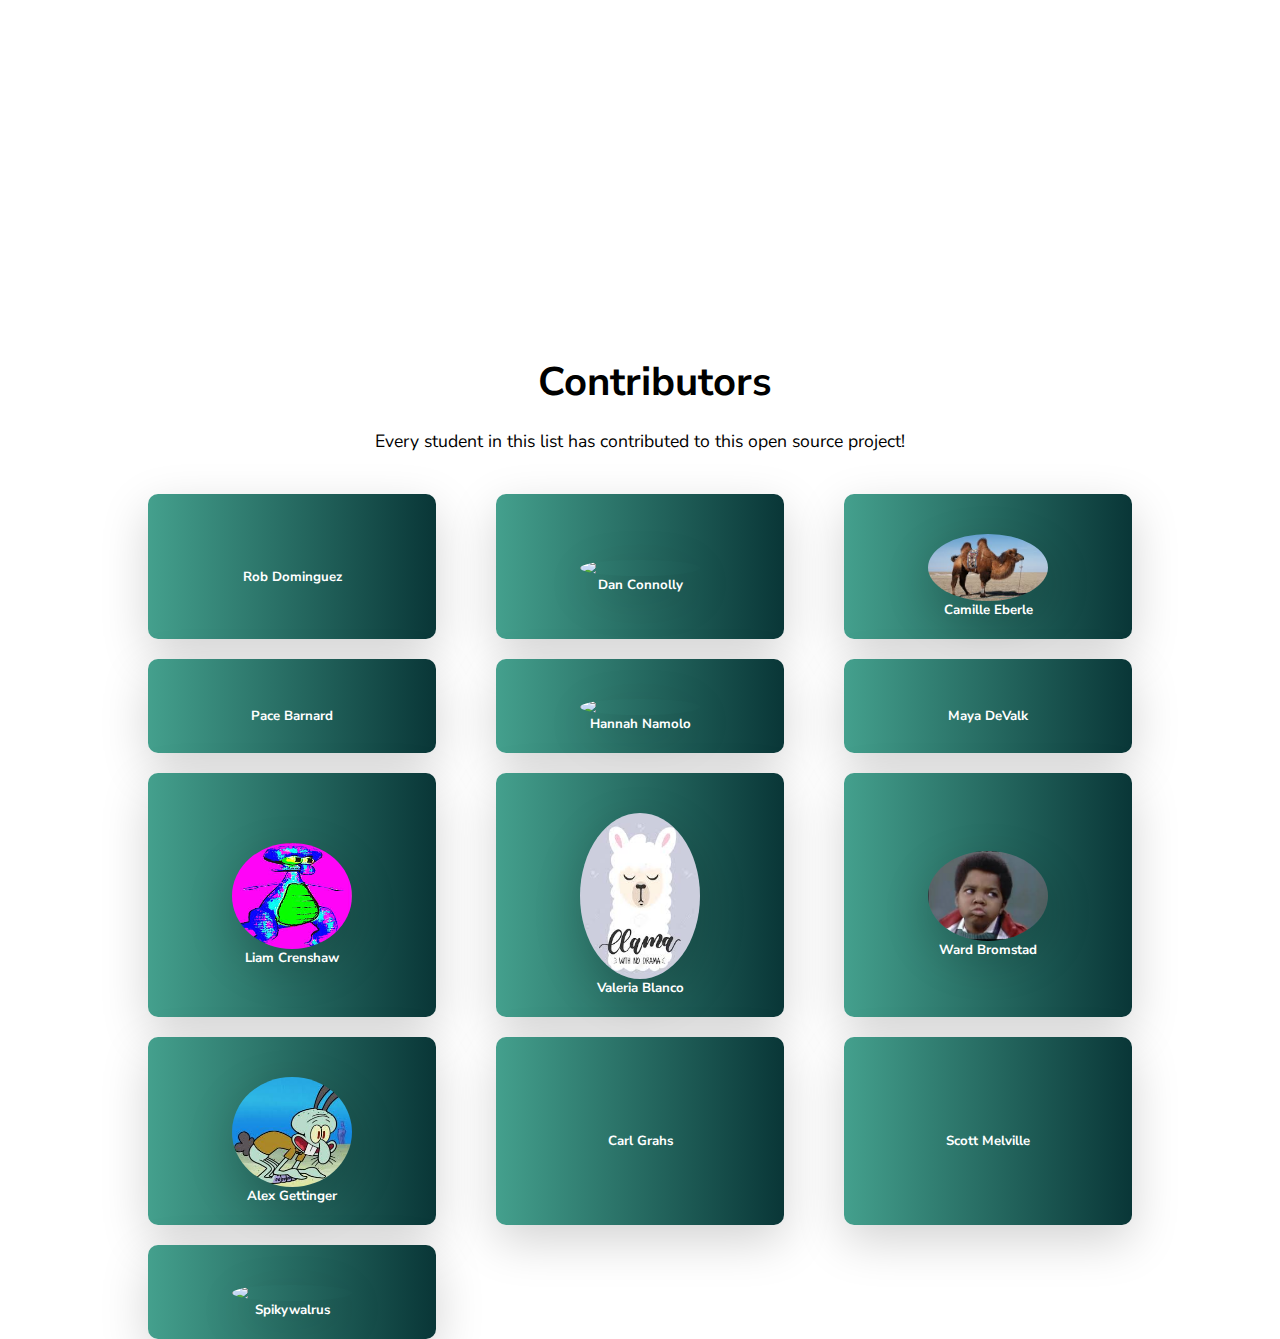
==== commit 18863fdf: "Merge pull request #17 from baconseggs/master" ====
--- a/index.html
+++ b/index.html
@@ -20,7 +20,7 @@
             <li class="navItem activeNav"><a href="#">Home</a></li>
             <li class="navItem"><a href="/cheatsheet.html">Cheat sheet</a></li>
             <li class="navItem"><a href="comingsoon.html">BS4 Cheat sheet</a></li>
-            <li class="navItem"><a href="comingsoon.html">HTML Projects</a></li>
+            <li class="navItem"><a href="html_proj.html">HTML Projects</a></li>
             <li class="navItem"><a href="comingsoon.html">JavaScript Projects</a></li>
         </ul>
     </nav>
@@ -78,7 +78,7 @@
             <!-- Copy everything between this comment and the next to make your own card! -->
             <a href="https://github.com/robertjdominguez" target="_blank">
                 <div class="con-card">
-                    <img src="https://avatars1.githubusercontent.com/u/24390149?s=460&v=4" alt">
+                    <img src="https://avatars1.githubusercontent.com/u/24390149?s=460&v=4" alt="">
                     <h5>Rob Dominguez</h5>
                 </div>
             </a>
@@ -89,6 +89,88 @@
                 </div>
             </a>
             <!-- Copying should end here -->
+            <a href="https://github.com/deathcamel" target="_blank">
+                <div class="con-card">
+                    <img src="[data-uri]"">
+                    <h5>Camille Eberle</h5>
+                </div>
+            </a>
+            <a href="https://github.com/PaceBarnard" target="_blank">
+                <div class="con-card">
+                    <img src="https://www.google.com/url?sa=i&source=images&cd=&ved=2ahUKEwieh4qXl6blAhXEtp4KHaxkAeQQjRx6BAgBEAQ&url=https%3A%2F%2Fwww.walmart.ca%2Fen%2Fip%2Fapple-gala%2F6000195494284&psig=AOvVaw2_qIk-wLHMx7QcOrKp0Qm3&ust=1571500888900834" alt="">
+                    <h5>Pace Barnard</h5>
+              </div>
+          </a>
+            <a href="https://github.com/HtmlHannahBanana" target="_blank">
+                <div class="con-card">
+                    <img src="https://i.pinimg.com/originals/6f/dd/2a/6fdd2a6ef9ff4f3434d067aeb80e7739.jpg">
+                    <h5>Hannah Namolo</h5>
+                </div>
+            </a>
+             <!-- Copying should end here -->
+            <a href="https://github.com/M4Y4D3V4LK" target="_blank">
+                <div class="con-card">
+                    <img src="https://encrypted-tbn0.gstatic.com/images?q=tbn:ANd9GcRuUFKrjFECU8l2ZtesFkraPltn7zaQdv-9VBei-gRipljFMjZQ" alt="">
+                    <h5>Maya DeValk</h5>
+                </div>
+            </a>
+            <!-- Copy everything between this comment and the next to make your own card! -->
+            <a href="https://github.com/Cheesepuffs45" target="_blank">
+                <div class="con-card">
+                    <img src="[data-uri]"">
+                    <h5>Liam Crenshaw</h5>
+                </div>
+            </a>
+            <!-- Copying should end here -->
+            <a href=" https://github.com/VBL4NC0" target="_blank">
+                    <div class="con-card">
+                        <img src="[data-uri]"
+                            alt="">
+                        <h5>Valeria Blanco</h5>
+                    </div>
+            </a>
+            <!-- Copy everything between this comment and the next to make your own card! -->
+            <a href="https://github.com/wbromstad5" target="_blank">
+                <div class="con-card">
+                    <img src="[data-uri]"
+                        alt="">
+                    <h5>Ward Bromstad</h5>
+                </div>
+            </a>
+            <!-- Copying should end here -->
+            <!-- Copy everything between this comment and the next to make your own card! -->
+            <a href="https://github.com/AG1218" target="_blank">
+                <div class="con-card">
+                    <img src="[data-uri]"
+                        alt="">
+                    <h5>Alex Gettinger</h5>
+                </div>
+            </a>
+            <!-- Copying should end here -->
+            <a href="https://github.com/carlisastudent" target="_blank">
+                <div class="con-card">
+                    <img src="https://i.ytimg.com/vi/hFNPY_sN3j4/maxresdefault.jpg" alt="">
+                    <h5>Carl Grahs</h5>
+                </div>
+            </a>
+            <!-- Copying should end here -->
+            <!-- Copy everything between this comment and the next to make your own card! -->
+            <a href="https://github.com/smelville427" target="_blank">
+                <div class="con-card">
+                    <img src="https://www.google.com/url?sa=i&rct=j&q=&esrc=s&source=images&cd=&ved=2ahUKEwjQiPqblqblAhUHrZ4KHTE6A80QjRx6BAgBEAQ&url=https%3A%2F%2Fmemesfeel.com%2F22-hilarious-memes-clean%2F&psig=AOvVaw2g87iuGns0usBiGvsPM8h5&ust=1571500604281369"
+                        alt="">
+                    <h5>Scott Melville</h5>
+                </div>
+            </a>
+            <!-- Copying should end here -->
+            <a href="https://github.com/M4Y4D3V4LK" target="_blank">
+                <div class="con-card">
+                    <img
+                        src="https://encrypted-tbn0.gstatic.com/images?q=tbn:ANd9GcRHtRPz60lWfe8nUEC6gCAuNrwGvSD_1UCewKWA2OLEoOxAYRE2ng">
+                    <h5>Spikywalrus</h5>
+                </div>
+            </a>
+            <!-- Copying should end here -->
         </div>
     </section>
 </body>
